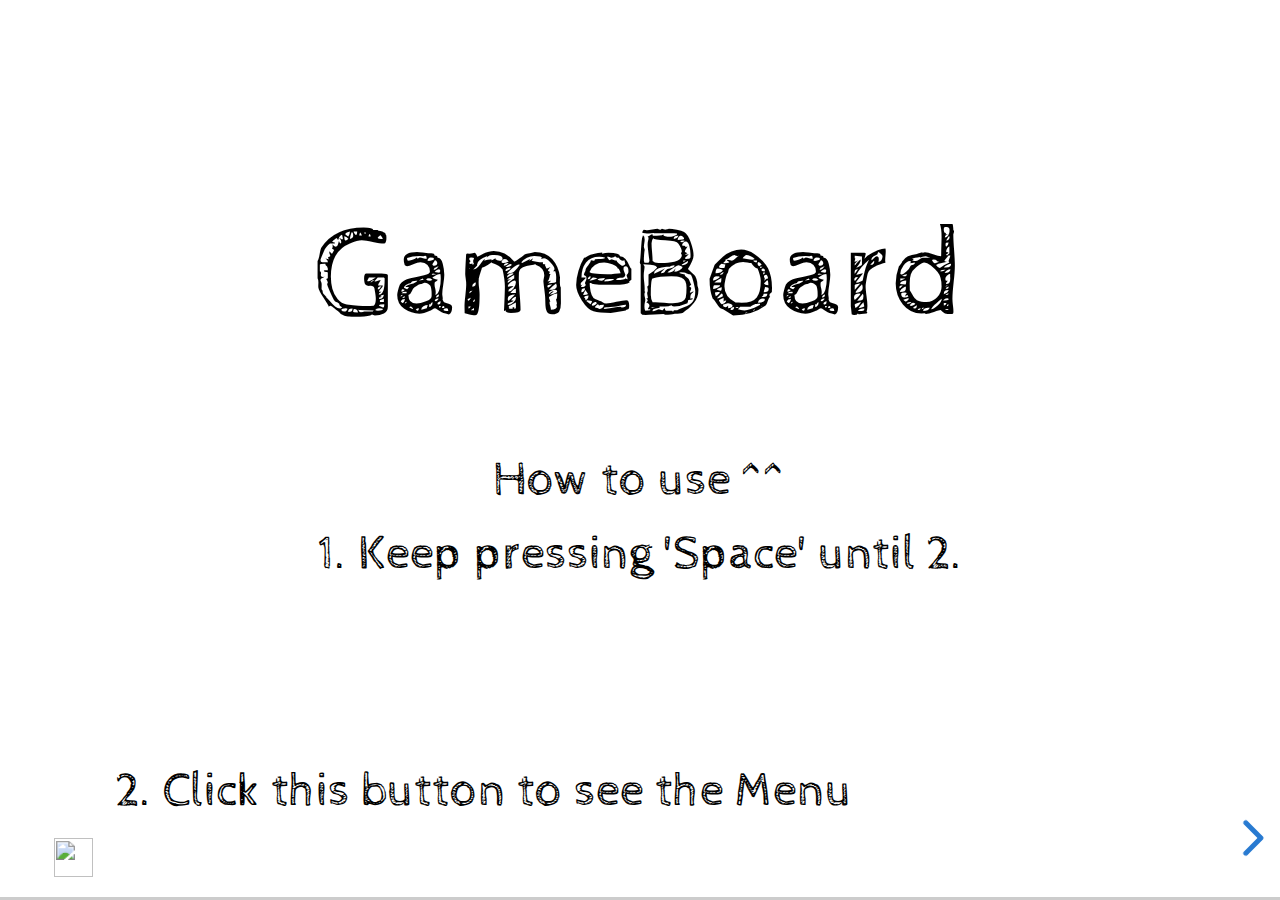
==== index.html @ 46e0ad6d "first commit" ====
<!DOCTYPE html>
	<html class="sl-root decks export offline loaded">
	<head>
		<meta name="viewport" content="width=device-width, initial-scale=1.0, maximum-scale=1.0, user-scalable=no, minimal-ui">
		<meta charset="utf-8">
		<meta http-equiv="X-UA-Compatible" content="IE=edge,chrome=1">
		<title>GameBoard</title>


		<link rel="stylesheet" type="text/css" href="lib/offline-v2.css">



	</head>
	<body class="reveal-viewport theme-font-sketch theme-color-white-blue">
		<div class="reveal">
			<div class="slides">
				<section data-id="5f8e3840e8e3f1a6990463b5f6e17952" data-auto-animate="">


<div class="sl-block" data-block-type="text" style="width: 800px; left: 80px; top: 140px; height: auto;" data-block-id="6e6092f33128e8c1848925fff2ae8aab" data-name="text-370cba"><div class="sl-block-content" data-placeholder-tag="h2" data-placeholder-text="Title Text" style="z-index: 10;">
<h1><span style="font-size:1.4em">GameBoard</span></h1>
</div></div>
<div class="sl-block" data-block-type="shape" style="width: 80px; height: 70px; left: 0px; top: 420px;" data-name="shape-947e33" data-block-id="f43a1896877e47fc1e77e197fcf30b3f"><a class="sl-block-content" data-shape-type="rect" data-shape-fill-color="rgb(255, 255, 255)" data-shape-stretch="true" style="z-index: 12;" href="#/1"><svg xmlns="http://www.w3.org/2000/svg" version="1.1" width="100%" height="100%" preserveaspectratio="none" viewbox="0 0 80 70"><rect width="80" height="70" rx="0" ry="0" class="shape-element" fill="rgb(255, 255, 255)"></rect></svg></a></div>
<div class="sl-block" data-block-type="image" style="width: 31.9505px; height: 31.9505px; left: 0px; top: 668.049px; min-width: 1px; min-height: 1px;" data-name="image-3d4fcc" data-block-id="1e318a03dd146e855f2668cf47bda8d5"><div class="sl-block-content" style="z-index: 13;"><img style="" data-natural-width="512" data-natural-height="512" data-lazy-loaded="" data-src="deck/3c48b2c4bfec1d5f60d245b3b95fea71.png"></div></div>
<div class="sl-block" data-block-type="text" style="width: 800px; left: 80px; top: 350px; height: auto;" data-block-id="62c670dcbc6c9cb841f84e1f499d0377" data-name="text-61683b"><div class="sl-block-content" data-placeholder-tag="h2" data-placeholder-text="Title Text" style="z-index: 14;">
<h3>How to use ^^</h3>

<h3>1. Keep pressing 'Space' until 2.</h3>
</div></div>
<div class="sl-block" data-block-type="text" style="width: 624.025px; left: 40px; top: 604.5px; height: auto;" data-block-id="f47cb3783f9e955f6260a38349ce8719" data-name="text-bb5475"><div class="sl-block-content" data-placeholder-tag="h2" data-placeholder-text="Title Text" style="z-index: 15;">
<h3>2. Click this button to see the Menu</h3>
</div></div></section><section data-id="29ba795363c75bb690bb76c45caef42c"><div class="sl-block" data-block-type="text" style="width: 800px; left: 81.0005px; top: 70px; height: auto;" data-block-id="ddc7f3ef0ab6b04786f164d6ea80e406"><div class="sl-block-content" data-placeholder-tag="h2" data-placeholder-text="Title Text" style="z-index: 10;">
<h2>Menu</h2>

<h2>Click Buttons for details!</h2>
</div></div>

<div class="sl-block" data-block-type="shape" style="width: 281.135px; height: 144.642px; left: 38.865px; top: 364.337px;" data-name="shape-8c4350" data-block-id="4e88cbe22d793c86b6dc7ae1033c48c4"><div class="sl-block-style" style="z-index: 11; filter: drop-shadow(rgba(0, 0, 0, 0.5) 0px 0px 5px);"><a class="sl-block-content" data-shape-type="rect" data-shape-fill-color="rgb(255, 255, 255)" data-shape-stretch="true" style="z-index: 11;" href="#/2/0"><svg xmlns="http://www.w3.org/2000/svg" version="1.1" width="100%" height="100%" preserveaspectratio="none" viewbox="0 0 281 145"><rect width="281.135" height="144.642" rx="0" ry="0" class="shape-element" fill="rgb(255, 255, 255)"></rect></svg></a></div></div>

<div class="sl-block" data-block-type="shape" style="width: 281.135px; height: 144.642px; left: 339.433px; top: 364.337px;" data-block-id="76018b109f4e264c85cc921ae4e26507" data-name="shape-9671fa"><div class="sl-block-style" style="z-index: 12; filter: drop-shadow(rgba(0, 0, 0, 0.5) 0px 0px 5px);"><a class="sl-block-content" data-shape-type="rect" data-shape-fill-color="rgb(255, 255, 255)" data-shape-stretch="true" style="z-index: 12;" href="#/3"><svg xmlns="http://www.w3.org/2000/svg" version="1.1" width="100%" height="100%" preserveaspectratio="none" viewbox="0 0 281 145"><rect width="281.135" height="144.642" rx="0" ry="0" class="shape-element" fill="rgb(255, 255, 255)"></rect></svg></a></div></div>

<div class="sl-block" data-block-type="shape" style="width: 281.135px; height: 144.642px; left: 657.433px; top: 364.337px;" data-block-id="ce8a4874f8044cf600a555ce010b6f44" data-name="shape-e38076"><div class="sl-block-style" style="z-index: 13; filter: drop-shadow(rgba(0, 0, 0, 0.5) 0px 0px 5px);"><a class="sl-block-content" data-shape-type="rect" data-shape-fill-color="rgb(255, 255, 255)" data-shape-stretch="true" style="z-index: 13;" href="#/5/0"><svg xmlns="http://www.w3.org/2000/svg" version="1.1" width="100%" height="100%" preserveaspectratio="none" viewbox="0 0 281 145"><rect width="281.135" height="144.642" rx="0" ry="0" class="shape-element" fill="rgb(255, 255, 255)"></rect></svg></a></div></div>


<div class="sl-block" data-block-type="text" style="width: 119.289px; left: 119.788px; top: 409px; height: auto;" data-block-id="d8a2d120bfb536b11f240ab560c0e772" data-name="text-3ab1b4"><div class="sl-block-content" data-placeholder-tag="h2" data-placeholder-text="Title Text" style="z-index: 14;">
<h3><span style="font-size:0.9em">Dragon</span></h3>
</div></div>
<div class="sl-block" data-block-type="text" style="width: 190.728px; left: 384.636px; top: 409px; height: auto;" data-block-id="874462d1ab448e6f41f0a2dcdb306fc3" data-name="text-f88f22"><div class="sl-block-content" data-placeholder-tag="h2" data-placeholder-text="Title Text" style="z-index: 15;">
<h3><span style="font-size:0.9em">Champions</span></h3>
</div></div>
<div class="sl-block" data-block-type="text" style="width: 190.728px; left: 704.636px; top: 389px; height: auto;" data-block-id="5c8cf23805b8cc563e9ad361c569a36f" data-name="text-1ab9cb"><div class="sl-block-content" data-placeholder-tag="h2" data-placeholder-text="Title Text" style="z-index: 16;">
<h3>
<span style="font-size:0.9em">Something</span> else</h3>
</div></div></section><section class="stack" data-id="08449c173a8aeec001ae29d7e1bfd856"><section data-id="123ce5f4a977e1f2c4c25fb54d168d1b" data-transition="slide"><div class="sl-block" data-block-type="text" style="width: 413px; left: 29px; top: 84px; height: auto;" data-block-id="ae609bd234b0e2ceaae07f5cb8c42d79"><div class="sl-block-content" data-placeholder-tag="h2" data-placeholder-text="Title Text" style="text-align: left; z-index: 10;">
<h2>Dragon</h2>
</div></div>

<div class="sl-block" data-block-type="image" style="width: 600px; height: 338px; left: 160px; top: 189.278px; min-width: 1px; min-height: 1px;" data-name="image-b21394" data-block-id="4318692616830a2b6568e46c3f115242"><div class="sl-block-content" style="z-index: 13;"><img style="" data-natural-width="600" data-natural-height="338" data-lazy-loaded="" data-src="deck/55a318bed034e07ecfe9efe6f7723cb9.png"></div></div></section><section data-id="11bf38ccd5be932fc0bb22000eb091b7"><div class="sl-block" data-block-type="image" style="width: 710px; height: 476px; left: 100.587px; top: 128.477px; min-width: 1px; min-height: 1px;" data-block-id="0a2063dfe15c05933b654ea2f66fd29c"><div class="sl-block-content" style="z-index: 10;"></div></div>
<div class="sl-block" data-block-type="shape" style="width: 80px; height: 70px; left: 0px; top: 630px;" data-name="shape-947e33" data-block-id="6209ca5c301a5fb5162cf22e5057e822"><a class="sl-block-content" data-shape-type="rect" data-shape-fill-color="rgb(255, 255, 255)" data-shape-stretch="true" style="z-index: 11;" href="#/1"><svg xmlns="http://www.w3.org/2000/svg" version="1.1" width="100%" height="100%" preserveaspectratio="none" viewbox="0 0 80 70"><rect width="80" height="70" rx="0" ry="0" class="shape-element" fill="rgb(255, 255, 255)"></rect></svg></a></div>
<div class="sl-block" data-block-type="image" style="width: 31.9505px; height: 31.9505px; left: 0px; top: 665px; min-width: 1px; min-height: 1px;" data-name="image-3d4fcc" data-block-id="44ed02f0b8f8c239a4d108e1a7f8c5b1"><div class="sl-block-content" style="z-index: 12;"><img style="" data-natural-width="512" data-natural-height="512" data-lazy-loaded="" data-src="deck/3c48b2c4bfec1d5f60d245b3b95fea71.png"></div></div></section></section><section data-id="fe044b63528e393b47c558c4dc56006c"><div class="sl-block" data-block-type="text" style="width: 413px; left: 29px; top: 84px; height: auto;" data-block-id="c511976d9677f6b1e65626edfb93c915"><div class="sl-block-content" data-placeholder-tag="h2" data-placeholder-text="Title Text" style="text-align: left; z-index: 10;">
<h2>Champions</h2>
</div></div>
<div class="sl-block" data-block-type="text" style="width: 413px; left: 29px; top: 158px; height: auto;" data-block-id="4c6ad0c1a0b22bc6c5c2cf369e89054d"><div class="sl-block-content" data-placeholder-tag="p" data-placeholder-text="Lorem ipsum dolor sit amet, consectetur adipiscing elit. Morbi nec metus justo. Aliquam erat volutpat." style="z-index: 12; text-align: left;"><p>Lorem ipsum dolor sit amet, consectetur adipiscing elit. Morbi nec metus justo. Aliquam erat volutpat.</p></div></div>
<div class="sl-block" data-block-type="image" style="width: 451px; height: 630px; left: 480px; top: 35px; min-width: 1px; min-height: 1px;" data-block-id="0b1fe1f59cc69576f0e457484d913b9c"><div class="sl-block-content" style="z-index: 11;"></div></div></section><section data-id="d2a25443954dce943f8d467a614b411c"><div class="sl-block" data-block-type="image" style="width: 710px; height: 476px; left: 100.587px; top: 128.477px; min-width: 1px; min-height: 1px;" data-block-id="bb3f458d241e40b0ddbb7ba2f4d93c64"><div class="sl-block-content" style="z-index: 10;"></div></div>
<div class="sl-block" data-block-type="shape" style="width: 80px; height: 70px; left: 0px; top: 630px;" data-name="shape-947e33" data-block-id="f08faaf4a88d7f00012bd04a8b2846e2"><a class="sl-block-content" data-shape-type="rect" data-shape-fill-color="rgb(255, 255, 255)" data-shape-stretch="true" style="z-index: 11;" href="#/1"><svg xmlns="http://www.w3.org/2000/svg" version="1.1" width="100%" height="100%" preserveaspectratio="none" viewbox="0 0 80 70"><rect width="80" height="70" rx="0" ry="0" class="shape-element" fill="rgb(255, 255, 255)"></rect></svg></a></div>
<div class="sl-block" data-block-type="image" style="width: 31.9505px; height: 31.9505px; left: 0px; top: 665px; min-width: 1px; min-height: 1px;" data-name="image-3d4fcc" data-block-id="8c0d1efd3dd5507400692af525174d67"><div class="sl-block-content" style="z-index: 12;"><img style="" data-natural-width="512" data-natural-height="512" data-lazy-loaded="" data-src="deck/3c48b2c4bfec1d5f60d245b3b95fea71.png"></div></div></section><section class="stack" data-id="0cd01a3301eab9736985cd2bef7333bb"><section data-transition="slide" data-id="3c36bad6944e8e9cade33a6ccd3bd904"><div class="sl-block" data-block-type="text" style="width: 413px; left: 29px; top: 84px; height: auto;" data-block-id="4129ac44005da5279a61537924d608f4"><div class="sl-block-content" data-placeholder-tag="h2" data-placeholder-text="Title Text" style="text-align: left; z-index: 10;">
<h2>3rd</h2>
</div></div>
<div class="sl-block" data-block-type="text" style="width: 413px; left: 29px; top: 158px; height: auto;" data-block-id="cfcd713b6dcaad3f1ff6ef150c0872b8"><div class="sl-block-content" data-placeholder-tag="p" data-placeholder-text="Lorem ipsum dolor sit amet, consectetur adipiscing elit. Morbi nec metus justo. Aliquam erat volutpat." style="z-index: 12; text-align: left;"><p>Lorem ipsum dolor sit amet, consectetur adipiscing elit. Morbi nec metus justo. Aliquam erat volutpat.</p></div></div>
<div class="sl-block" data-block-type="image" style="width: 451px; height: 630px; left: 509px; top: 0px; min-width: 1px; min-height: 1px;" data-block-id="600fd54c89ec0df01c7cb2c5c4aa1b9f"><div class="sl-block-content" style="z-index: 11;"></div></div></section><section data-id="3ff218592a6eebd35fd0e25bf13cff10"><div class="sl-block" data-block-type="text" style="width: 806px; left: 77px; top: 42px; height: auto;" data-block-id="2e960117ac71713e75159021c0a2640f"><div class="sl-block-content" data-placeholder-tag="h2" data-placeholder-text="Title Text" style="z-index: 10;"><h2>Title Text</h2></div></div>
<div class="sl-block" data-block-type="image" style="width: 710px; height: 476px; left: 125px; top: 154px; min-width: 1px; min-height: 1px;" data-block-id="32ab9841778be2da00696bfee2a0f7c2"><div class="sl-block-content" style="z-index: 11;"></div></div>
<div class="sl-block" data-block-type="shape" style="width: 80px; height: 70px; left: 0px; top: 630px;" data-name="shape-947e33" data-block-id="482198a21be70a4e5420b9798d51f07b"><a class="sl-block-content" data-shape-type="rect" data-shape-fill-color="rgb(255, 255, 255)" data-shape-stretch="true" style="z-index: 12;" href="#/1"><svg xmlns="http://www.w3.org/2000/svg" version="1.1" width="100%" height="100%" preserveaspectratio="none" viewbox="0 0 80 70"><rect width="80" height="70" rx="0" ry="0" class="shape-element" fill="rgb(255, 255, 255)"></rect></svg></a></div>
<div class="sl-block" data-block-type="image" style="width: 31.9505px; height: 31.9505px; left: 0px; top: 665px; min-width: 1px; min-height: 1px;" data-name="image-3d4fcc" data-block-id="5a291d0792716d3e6441a50241abaf90"><div class="sl-block-content" style="z-index: 13;"><img style="" data-natural-width="512" data-natural-height="512" data-lazy-loaded="" data-src="deck/3c48b2c4bfec1d5f60d245b3b95fea71.png"></div></div></section></section>
			</div>
		</div>

		<script>
			var SLConfig = {"deck": {"id":2302071,"slug":"deck","title":"GameBoard","description":"","width":960,"height":700,"margin":0.05,"visibility":"all","published_at":"2021-12-15T05:40:28.068Z","sanitize_messages":null,"thumbnail_url":"https://s3.amazonaws.com/media-p.slid.es/thumbnails/1d82073547528aab58ef5619802f3857/thumb.jpg?1639563460","view_count":5,"user":{"id":2046313,"username":"dongjun","name":"Dongjun","description":null,"thumbnail_url":"https://lh3.googleusercontent.com/a-/AOh14GjkrL-Sb0Kz1xczU_OFioi0jQNbT7wYkbDRbJX5xw=s96-c","account_type":"lite","team_id":null,"settings":{"id":25154388,"present_controls":true,"present_upsizing":true,"present_pointer":false,"present_notes":true,"default_deck_tag_id":null}},"background_transition":"slide","transition":"zoom","theme_id":null,"theme_font":"sketch","theme_color":"white-blue","auto_slide_interval":0,"comments_enabled":true,"forking_enabled":true,"rolling_links":false,"center":false,"shuffle":null,"should_loop":false,"share_notes":null,"slide_number":null,"slide_count":10,"rtl":false,"version":2,"collaborative":null,"deck_user_editor_limit":1,"data_updated_at":1639569378537,"font_typekit":null,"font_google":null,"time_limit":null,"navigation_mode":"default","upsizing_enabled":null,"notes":{}}};


			// Use local fonts
			SLConfig.fonts_url = 'lib/fonts/';
		</script>

		<script src="lib/reveal.js"></script>
		<script src="lib/reveal-plugins.js"></script>
		<script src="lib/offline.js"></script>

		<!-- Initialize the presentation -->
		<script>
			Reveal.initialize({
				width: 960,
				height: 700,
				margin: 0.05,
				

				hash: true,
				controls: true,
				progress: true,
				mouseWheel: false,
				showNotes: false,
				slideNumber: false,
				fragmentInURL: true,

				autoSlide: 0,
				autoSlideStoppable: true,

				autoAnimateMatcher: SL.deck.AutoAnimate.matcher,

				center: false,
				shuffle: false,
				loop: false,
				rtl: false,
				navigationMode: "default",

				transition: "zoom",
				backgroundTransition: "slide",

				highlight: {
					escapeHTML: false
				},

				plugins: [ RevealZoom, RevealNotes, RevealMarkdown, RevealHighlight ]
			});
		</script>

		

	</body>
</html>
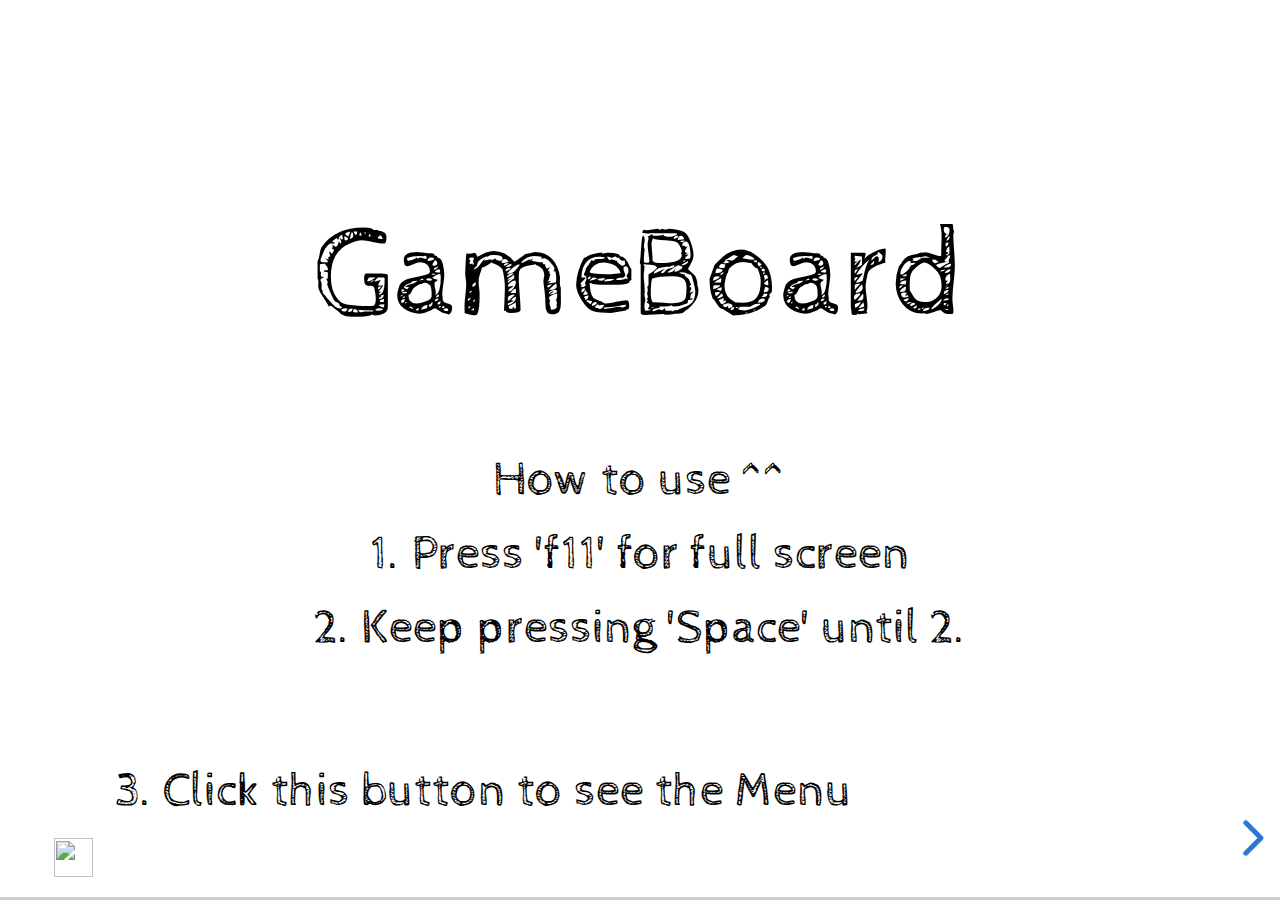
==== commit 0fb413c2: "just before meeting" ====
--- a/index.html
+++ b/index.html
@@ -25,11 +25,11 @@
 <div class="sl-block" data-block-type="image" style="width: 31.9505px; height: 31.9505px; left: 0px; top: 668.049px; min-width: 1px; min-height: 1px;" data-name="image-3d4fcc" data-block-id="1e318a03dd146e855f2668cf47bda8d5"><div class="sl-block-content" style="z-index: 13;"><img style="" data-natural-width="512" data-natural-height="512" data-lazy-loaded="" data-src="deck/3c48b2c4bfec1d5f60d245b3b95fea71.png"></div></div>
 <div class="sl-block" data-block-type="text" style="width: 800px; left: 80px; top: 350px; height: auto;" data-block-id="62c670dcbc6c9cb841f84e1f499d0377" data-name="text-61683b"><div class="sl-block-content" data-placeholder-tag="h2" data-placeholder-text="Title Text" style="z-index: 14;">
 <h3>How to use ^^</h3>
-
-<h3>1. Keep pressing 'Space' until 2.</h3>
+<h3>1. Press 'f11' for full screen
+<h3>2. Keep pressing 'Space' until 2.</h3>
 </div></div>
 <div class="sl-block" data-block-type="text" style="width: 624.025px; left: 40px; top: 604.5px; height: auto;" data-block-id="f47cb3783f9e955f6260a38349ce8719" data-name="text-bb5475"><div class="sl-block-content" data-placeholder-tag="h2" data-placeholder-text="Title Text" style="z-index: 15;">
-<h3>2. Click this button to see the Menu</h3>
+<h3>3. Click this button to see the Menu</h3>
 </div></div></section><section data-id="29ba795363c75bb690bb76c45caef42c"><div class="sl-block" data-block-type="text" style="width: 800px; left: 81.0005px; top: 70px; height: auto;" data-block-id="ddc7f3ef0ab6b04786f164d6ea80e406"><div class="sl-block-content" data-placeholder-tag="h2" data-placeholder-text="Title Text" style="z-index: 10;">
 <h2>Menu</h2>
 
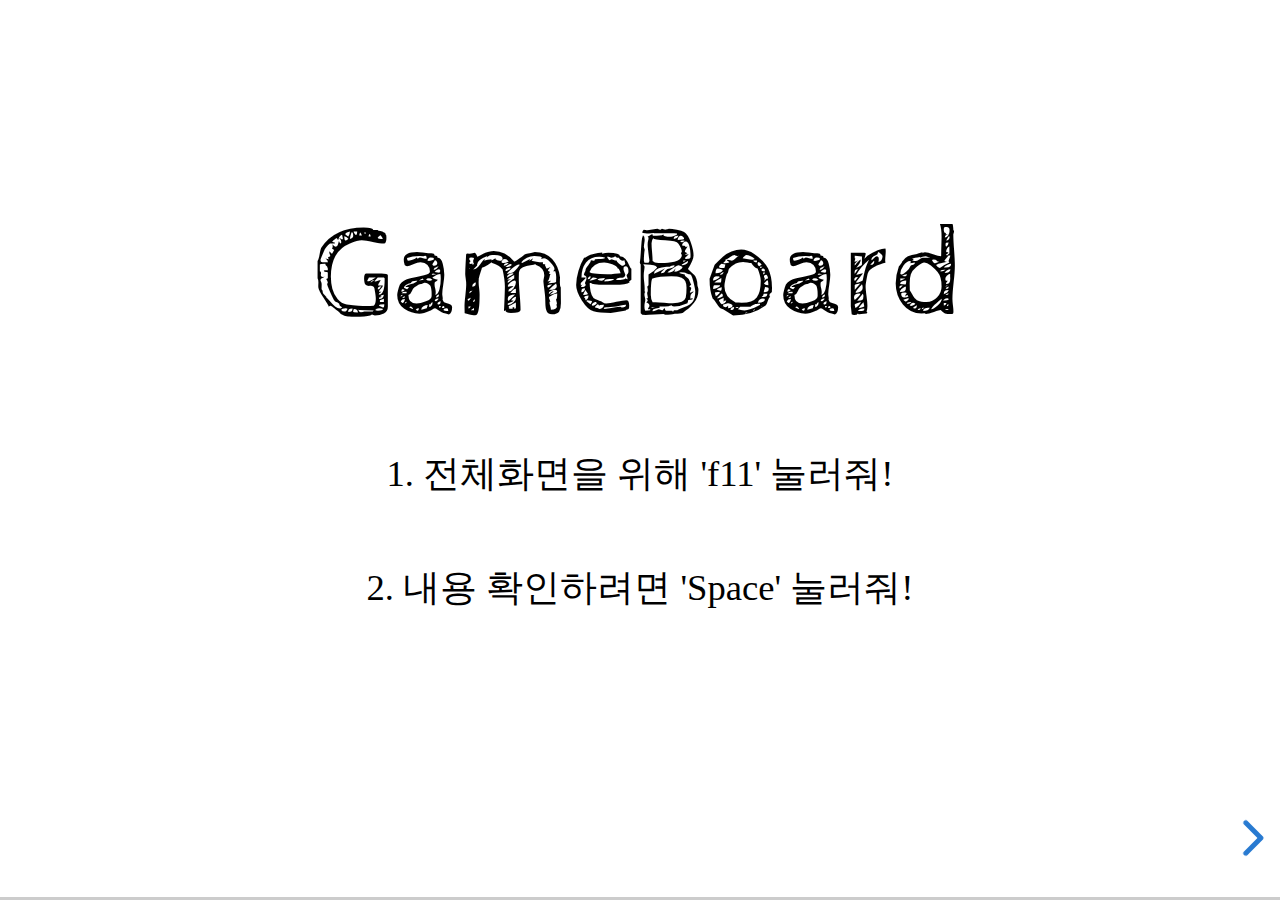
==== commit 062f704f: "web" ====
--- a/index.html
+++ b/index.html
@@ -5,12 +5,15 @@
 		<meta charset="utf-8">
 		<meta http-equiv="X-UA-Compatible" content="IE=edge,chrome=1">
 		<title>GameBoard</title>
-
-
 		<link rel="stylesheet" type="text/css" href="lib/offline-v2.css">
-
-
-
+		<style>
+			p{
+				font-family:"AppleGothic" !important;
+			}
+			h3{
+				font-family:"AppleGothic" !important;
+			} 
+		</style>
 	</head>
 	<body class="reveal-viewport theme-font-sketch theme-color-white-blue">
 		<div class="reveal">
@@ -21,62 +24,97 @@
 <div class="sl-block" data-block-type="text" style="width: 800px; left: 80px; top: 140px; height: auto;" data-block-id="6e6092f33128e8c1848925fff2ae8aab" data-name="text-370cba"><div class="sl-block-content" data-placeholder-tag="h2" data-placeholder-text="Title Text" style="z-index: 10;">
 <h1><span style="font-size:1.4em">GameBoard</span></h1>
 </div></div>
-<div class="sl-block" data-block-type="shape" style="width: 80px; height: 70px; left: 0px; top: 420px;" data-name="shape-947e33" data-block-id="f43a1896877e47fc1e77e197fcf30b3f"><a class="sl-block-content" data-shape-type="rect" data-shape-fill-color="rgb(255, 255, 255)" data-shape-stretch="true" style="z-index: 12;" href="#/1"><svg xmlns="http://www.w3.org/2000/svg" version="1.1" width="100%" height="100%" preserveaspectratio="none" viewbox="0 0 80 70"><rect width="80" height="70" rx="0" ry="0" class="shape-element" fill="rgb(255, 255, 255)"></rect></svg></a></div>
-<div class="sl-block" data-block-type="image" style="width: 31.9505px; height: 31.9505px; left: 0px; top: 668.049px; min-width: 1px; min-height: 1px;" data-name="image-3d4fcc" data-block-id="1e318a03dd146e855f2668cf47bda8d5"><div class="sl-block-content" style="z-index: 13;"><img style="" data-natural-width="512" data-natural-height="512" data-lazy-loaded="" data-src="deck/3c48b2c4bfec1d5f60d245b3b95fea71.png"></div></div>
-<div class="sl-block" data-block-type="text" style="width: 800px; left: 80px; top: 350px; height: auto;" data-block-id="62c670dcbc6c9cb841f84e1f499d0377" data-name="text-61683b"><div class="sl-block-content" data-placeholder-tag="h2" data-placeholder-text="Title Text" style="z-index: 14;">
-<h3>How to use ^^</h3>
-<h3>1. Press 'f11' for full screen
-<h3>2. Keep pressing 'Space' until 2.</h3>
+<div class="sl-block" data-block-type="shape" style="width: 80px; height: 70px; left: 0px; top: 420px;" data-name="shape-947e33" data-block-id="f43a1896877e47fc1e77e197fcf30b3f"><a class="sl-block-content" data-shape-type="rect" data-shape-fill-color="rgb(255, 255, 255)" data-shape-stretch="true" style="z-index: 11;" href="#/1"><svg xmlns="http://www.w3.org/2000/svg" version="1.1" width="100%" height="100%" preserveaspectratio="none" viewbox="0 0 80 70"><rect width="80" height="70" rx="0" ry="0" class="shape-element" fill="rgb(255, 255, 255)"></rect></svg></a></div>
+
+<div class="sl-block" data-block-type="text" style="width: 480px; left: 240px; top: 350px; height: auto;" data-block-id="62c670dcbc6c9cb841f84e1f499d0377" data-name="text-61683b"><div class="sl-block-content" data-placeholder-tag="h2" data-placeholder-text="Title Text" style="z-index: 13;">
+<p>1. 전체화면을 위해 'f11' 눌러줘!</p>
+
+<p> </p>
+
+<p>2. 내용 확인하려면 'Space' 눌러줘!</p>
 </div></div>
-<div class="sl-block" data-block-type="text" style="width: 624.025px; left: 40px; top: 604.5px; height: auto;" data-block-id="f47cb3783f9e955f6260a38349ce8719" data-name="text-bb5475"><div class="sl-block-content" data-placeholder-tag="h2" data-placeholder-text="Title Text" style="z-index: 15;">
-<h3>3. Click this button to see the Menu</h3>
-</div></div></section><section data-id="29ba795363c75bb690bb76c45caef42c"><div class="sl-block" data-block-type="text" style="width: 800px; left: 81.0005px; top: 70px; height: auto;" data-block-id="ddc7f3ef0ab6b04786f164d6ea80e406"><div class="sl-block-content" data-placeholder-tag="h2" data-placeholder-text="Title Text" style="z-index: 10;">
+</section><section data-id="29ba795363c75bb690bb76c45caef42c"><div class="sl-block" data-block-type="text" style="width: 800px; left: 81.0005px; top: 70px; height: auto;" data-block-id="ddc7f3ef0ab6b04786f164d6ea80e406"><div class="sl-block-content" data-placeholder-tag="h2" data-placeholder-text="Title Text" style="z-index: 10;">
 <h2>Menu</h2>
 
-<h2>Click Buttons for details!</h2>
+<h3><span style="font-size:0.7em">클릭해 내용을 확인해봐!</span></h3>
+
+<p><span style="font-size:21px">최근 10^9건의 경기 분석중...</span></p>
 </div></div>
 
-<div class="sl-block" data-block-type="shape" style="width: 281.135px; height: 144.642px; left: 38.865px; top: 364.337px;" data-name="shape-8c4350" data-block-id="4e88cbe22d793c86b6dc7ae1033c48c4"><div class="sl-block-style" style="z-index: 11; filter: drop-shadow(rgba(0, 0, 0, 0.5) 0px 0px 5px);"><a class="sl-block-content" data-shape-type="rect" data-shape-fill-color="rgb(255, 255, 255)" data-shape-stretch="true" style="z-index: 11;" href="#/2/0"><svg xmlns="http://www.w3.org/2000/svg" version="1.1" width="100%" height="100%" preserveaspectratio="none" viewbox="0 0 281 145"><rect width="281.135" height="144.642" rx="0" ry="0" class="shape-element" fill="rgb(255, 255, 255)"></rect></svg></a></div></div>
+<div class="sl-block" data-block-type="shape" style="width: 240px; height: 144.642px; left: 80px; top: 345.358px;" data-name="shape-8c4350" data-block-id="4e88cbe22d793c86b6dc7ae1033c48c4"><div class="sl-block-style" style="z-index: 11; filter: drop-shadow(rgba(0, 0, 0, 0.5) 0px 0px 5px);"><a class="sl-block-content" data-shape-type="rect" data-shape-fill-color="rgb(255, 255, 255)" data-shape-stretch="true" style="z-index: 11;" href="#/2/0"><svg xmlns="http://www.w3.org/2000/svg" version="1.1" width="100%" height="100%" preserveaspectratio="none" viewbox="0 0 240 145"><rect width="240" height="144.642" rx="0" ry="0" class="shape-element" fill="rgb(255, 255, 255)"></rect></svg></a></div></div>
 
-<div class="sl-block" data-block-type="shape" style="width: 281.135px; height: 144.642px; left: 339.433px; top: 364.337px;" data-block-id="76018b109f4e264c85cc921ae4e26507" data-name="shape-9671fa"><div class="sl-block-style" style="z-index: 12; filter: drop-shadow(rgba(0, 0, 0, 0.5) 0px 0px 5px);"><a class="sl-block-content" data-shape-type="rect" data-shape-fill-color="rgb(255, 255, 255)" data-shape-stretch="true" style="z-index: 12;" href="#/3"><svg xmlns="http://www.w3.org/2000/svg" version="1.1" width="100%" height="100%" preserveaspectratio="none" viewbox="0 0 281 145"><rect width="281.135" height="144.642" rx="0" ry="0" class="shape-element" fill="rgb(255, 255, 255)"></rect></svg></a></div></div>
+<div class="sl-block" data-block-type="shape" style="width: 240px; height: 140px; left: 361.001px; top: 350px;" data-block-id="76018b109f4e264c85cc921ae4e26507" data-name="shape-9671fa"><div class="sl-block-style" style="z-index: 12; filter: drop-shadow(rgba(0, 0, 0, 0.5) 0px 0px 5px);"><a class="sl-block-content" data-shape-type="rect" data-shape-fill-color="rgb(255, 255, 255)" data-shape-stretch="true" style="z-index: 12;" href="#/3"><svg xmlns="http://www.w3.org/2000/svg" version="1.1" width="100%" height="100%" preserveaspectratio="none" viewbox="0 0 240 140"><rect width="240" height="140" rx="0" ry="0" class="shape-element" fill="rgb(255, 255, 255)"></rect></svg></a></div></div>
 
-<div class="sl-block" data-block-type="shape" style="width: 281.135px; height: 144.642px; left: 657.433px; top: 364.337px;" data-block-id="ce8a4874f8044cf600a555ce010b6f44" data-name="shape-e38076"><div class="sl-block-style" style="z-index: 13; filter: drop-shadow(rgba(0, 0, 0, 0.5) 0px 0px 5px);"><a class="sl-block-content" data-shape-type="rect" data-shape-fill-color="rgb(255, 255, 255)" data-shape-stretch="true" style="z-index: 13;" href="#/5/0"><svg xmlns="http://www.w3.org/2000/svg" version="1.1" width="100%" height="100%" preserveaspectratio="none" viewbox="0 0 281 145"><rect width="281.135" height="144.642" rx="0" ry="0" class="shape-element" fill="rgb(255, 255, 255)"></rect></svg></a></div></div>
+<div class="sl-block" data-block-type="shape" style="width: 240px; height: 140px; left: 640px; top: 350px;" data-block-id="ce8a4874f8044cf600a555ce010b6f44" data-name="shape-e38076"><div class="sl-block-style" style="z-index: 13; filter: drop-shadow(rgba(0, 0, 0, 0.5) 0px 0px 5px);"><a class="sl-block-content" data-shape-type="rect" data-shape-fill-color="rgb(255, 255, 255)" data-shape-stretch="true" style="z-index: 13;" href="#/5/0"><svg xmlns="http://www.w3.org/2000/svg" version="1.1" width="100%" height="100%" preserveaspectratio="none" viewbox="0 0 240 140"><rect width="240" height="140" rx="0" ry="0" class="shape-element" fill="rgb(255, 255, 255)"></rect></svg></a></div></div>
 
 
-<div class="sl-block" data-block-type="text" style="width: 119.289px; left: 119.788px; top: 409px; height: auto;" data-block-id="d8a2d120bfb536b11f240ab560c0e772" data-name="text-3ab1b4"><div class="sl-block-content" data-placeholder-tag="h2" data-placeholder-text="Title Text" style="z-index: 14;">
-<h3><span style="font-size:0.9em">Dragon</span></h3>
+<div class="sl-block" data-block-type="text" style="width: 95.407px; left: 152.297px; top: 377px; height: auto;" data-block-id="d8a2d120bfb536b11f240ab560c0e772" data-name="text-3ab1b4"><div class="sl-block-content" data-placeholder-tag="h2" data-placeholder-text="Title Text" style="z-index: 14;">
+<p><span style="font-size:0.5em">라인별 트렌드</span></p>
+
+<p><span style="font-size:0.5em">확인해보기</span></p>
 </div></div>
-<div class="sl-block" data-block-type="text" style="width: 190.728px; left: 384.636px; top: 409px; height: auto;" data-block-id="874462d1ab448e6f41f0a2dcdb306fc3" data-name="text-f88f22"><div class="sl-block-content" data-placeholder-tag="h2" data-placeholder-text="Title Text" style="z-index: 15;">
-<h3><span style="font-size:0.9em">Champions</span></h3>
+<div class="sl-block" data-block-type="text" style="width: 108.838px; left: 426.582px; top: 374.679px; height: auto;" data-block-id="874462d1ab448e6f41f0a2dcdb306fc3" data-name="text-f88f22"><div class="sl-block-content" data-placeholder-tag="h2" data-placeholder-text="Title Text" style="z-index: 15;">
+<p><span style="font-size:0.5em">프로게이머처럼</span></p>
+
+<p><span style="font-size:0.5em">생각해보기</span></p>
 </div></div>
-<div class="sl-block" data-block-type="text" style="width: 190.728px; left: 704.636px; top: 389px; height: auto;" data-block-id="5c8cf23805b8cc563e9ad361c569a36f" data-name="text-1ab9cb"><div class="sl-block-content" data-placeholder-tag="h2" data-placeholder-text="Title Text" style="z-index: 16;">
-<h3>
-<span style="font-size:0.9em">Something</span> else</h3>
-</div></div></section><section class="stack" data-id="08449c173a8aeec001ae29d7e1bfd856"><section data-id="123ce5f4a977e1f2c4c25fb54d168d1b" data-transition="slide"><div class="sl-block" data-block-type="text" style="width: 413px; left: 29px; top: 84px; height: auto;" data-block-id="ae609bd234b0e2ceaae07f5cb8c42d79"><div class="sl-block-content" data-placeholder-tag="h2" data-placeholder-text="Title Text" style="text-align: left; z-index: 10;">
-<h2>Dragon</h2>
+<div class="sl-block" data-block-type="text" style="width: 89.043px; left: 720px; top: 374.679px; height: auto;" data-block-id="5c8cf23805b8cc563e9ad361c569a36f" data-name="text-1ab9cb"><div class="sl-block-content" data-placeholder-tag="h2" data-placeholder-text="Title Text" style="z-index: 16;">
+<p><span style="font-size:0.5em">내 뇌피셜 </span></p>
+
+<p><span style="font-size:0.5em">검증해보기</span></p>
+</div></div></section><section class="stack" data-id="08449c173a8aeec001ae29d7e1bfd856"><section data-id="123ce5f4a977e1f2c4c25fb54d168d1b" data-transition="slide"><div class="sl-block" data-block-type="text" style="width: 575px; left: 80px; top: 70px; height: auto;" data-block-id="ae609bd234b0e2ceaae07f5cb8c42d79"><div class="sl-block-content" data-placeholder-tag="h2" data-placeholder-text="Title Text" style="text-align: left; z-index: 10;">
+<h3>현 시즌, 어떤 챔피언이 유리할까?</h3>
 </div></div>
 
-<div class="sl-block" data-block-type="image" style="width: 600px; height: 338px; left: 160px; top: 189.278px; min-width: 1px; min-height: 1px;" data-name="image-b21394" data-block-id="4318692616830a2b6568e46c3f115242"><div class="sl-block-content" style="z-index: 13;"><img style="" data-natural-width="600" data-natural-height="338" data-lazy-loaded="" data-src="deck/55a318bed034e07ecfe9efe6f7723cb9.png"></div></div></section><section data-id="11bf38ccd5be932fc0bb22000eb091b7"><div class="sl-block" data-block-type="image" style="width: 710px; height: 476px; left: 100.587px; top: 128.477px; min-width: 1px; min-height: 1px;" data-block-id="0a2063dfe15c05933b654ea2f66fd29c"><div class="sl-block-content" style="z-index: 10;"></div></div>
-<div class="sl-block" data-block-type="shape" style="width: 80px; height: 70px; left: 0px; top: 630px;" data-name="shape-947e33" data-block-id="6209ca5c301a5fb5162cf22e5057e822"><a class="sl-block-content" data-shape-type="rect" data-shape-fill-color="rgb(255, 255, 255)" data-shape-stretch="true" style="z-index: 11;" href="#/1"><svg xmlns="http://www.w3.org/2000/svg" version="1.1" width="100%" height="100%" preserveaspectratio="none" viewbox="0 0 80 70"><rect width="80" height="70" rx="0" ry="0" class="shape-element" fill="rgb(255, 255, 255)"></rect></svg></a></div>
-<div class="sl-block" data-block-type="image" style="width: 31.9505px; height: 31.9505px; left: 0px; top: 665px; min-width: 1px; min-height: 1px;" data-name="image-3d4fcc" data-block-id="44ed02f0b8f8c239a4d108e1a7f8c5b1"><div class="sl-block-content" style="z-index: 12;"><img style="" data-natural-width="512" data-natural-height="512" data-lazy-loaded="" data-src="deck/3c48b2c4bfec1d5f60d245b3b95fea71.png"></div></div></section></section><section data-id="fe044b63528e393b47c558c4dc56006c"><div class="sl-block" data-block-type="text" style="width: 413px; left: 29px; top: 84px; height: auto;" data-block-id="c511976d9677f6b1e65626edfb93c915"><div class="sl-block-content" data-placeholder-tag="h2" data-placeholder-text="Title Text" style="text-align: left; z-index: 10;">
-<h2>Champions</h2>
+</section><section data-id="11bf38ccd5be932fc0bb22000eb091b7">
+
+<div class="sl-block" data-block-type="text" style="height: auto; width: 560px; left: 160px; top: 0px;" data-name="text-44f203" data-block-id="4c9a9d90303ba6f0f2994a11c0c37656"><div class="sl-block-content" data-placeholder-tag="p" data-placeholder-text="Text" style="z-index: 12;">
+<h1>Top</h1>
+</div></div></section><section data-id="46b7c570733fd06b8ff9d2b55a1f691c">
+
+<div class="sl-block" data-block-type="text" style="height: auto; width: 560px; left: 160px; top: 0px;" data-name="text-44f203" data-block-id="c8dd1e1cb551a6828be57781fde22e14"><div class="sl-block-content" data-placeholder-tag="p" data-placeholder-text="Text" style="z-index: 12;">
+<h1>Middle</h1>
+</div></div></section><section data-id="95d2891be30f7782348a9971776878a9">
+
+<div class="sl-block" data-block-type="text" style="height: auto; width: 560px; left: 160px; top: 0px;" data-name="text-44f203" data-block-id="22cd0b1f8669e76a9925c707f71b48e2"><div class="sl-block-content" data-placeholder-tag="p" data-placeholder-text="Text" style="z-index: 12;">
+<h1>Jungle</h1>
+</div></div></section><section data-id="31a440d2ce51a2623fb353dfdba820b2">
+
+<div class="sl-block" data-block-type="text" style="height: auto; width: 560px; left: 160px; top: 0px;" data-name="text-44f203" data-block-id="f9f8952f1752d78a3026f6c6f521d884"><div class="sl-block-content" data-placeholder-tag="p" data-placeholder-text="Text" style="z-index: 12;">
+<h1>AD</h1>
+</div></div></section><section data-id="42c6a9e12d38cfd42bb6702d394b33af">
+
+<div class="sl-block" data-block-type="text" style="height: auto; width: 560px; left: 160px; top: 0px;" data-name="text-44f203" data-block-id="1fd6cf62d0a989ae39beb30517896ca4"><div class="sl-block-content" data-placeholder-tag="p" data-placeholder-text="Text" style="z-index: 12;">
+<h1>Support</h1>
+</div></div></section><section data-id="5ff184d422fb819caaa5fb6d1dbe6bbc"><div class="sl-block" data-block-type="image" style="width: 200.342px; height: 200.342px; left: 379.829px; top: 249.829px; min-width: 1px; min-height: 1px;" data-name="image-3d4fcc" data-block-id="43e076f429602016c3e0e01e4501a2e7"><div class="sl-block-content" style="z-index: 11;"><img style="" data-natural-width="10" data-natural-height="10" data-lazy-loaded="" data-src="./img/home.png"></div></div>
+<div class="sl-block" data-block-type="shape" style="width: 480px; height: 420px; left: 240px; top: 140px;" data-name="shape-947e33" data-block-id="a174e193f7d6af016fddf40ad02efa0b"><a class="sl-block-content" data-shape-type="rect" data-shape-fill-color="rgb(255, 255, 255)" data-shape-stretch="true" style="z-index: 10;" href="#/1"><svg xmlns="http://www.w3.org/2000/svg" version="1.1" width="100%" height="100%" preserveaspectratio="none" viewbox="0 0 480 420"><rect width="480" height="420" rx="0" ry="0" class="shape-element" fill="rgb(255, 255, 255)"></rect></svg></a></div></section></section><section class="stack" data-id="7e8cb2e2b47a6ef44ba050dc615d8ecb"><section data-id="fe044b63528e393b47c558c4dc56006c"><div class="sl-block" data-block-type="text" style="width: 560px; left: 80px; top: 70px; height: auto;" data-block-id="c511976d9677f6b1e65626edfb93c915"><div class="sl-block-content" data-placeholder-tag="h2" data-placeholder-text="Title Text" style="text-align: left; z-index: 10;">
+<h3>프로게이머는 어떻게 생각할까?</h3>
 </div></div>
-<div class="sl-block" data-block-type="text" style="width: 413px; left: 29px; top: 158px; height: auto;" data-block-id="4c6ad0c1a0b22bc6c5c2cf369e89054d"><div class="sl-block-content" data-placeholder-tag="p" data-placeholder-text="Lorem ipsum dolor sit amet, consectetur adipiscing elit. Morbi nec metus justo. Aliquam erat volutpat." style="z-index: 12; text-align: left;"><p>Lorem ipsum dolor sit amet, consectetur adipiscing elit. Morbi nec metus justo. Aliquam erat volutpat.</p></div></div>
-<div class="sl-block" data-block-type="image" style="width: 451px; height: 630px; left: 480px; top: 35px; min-width: 1px; min-height: 1px;" data-block-id="0b1fe1f59cc69576f0e457484d913b9c"><div class="sl-block-content" style="z-index: 11;"></div></div></section><section data-id="d2a25443954dce943f8d467a614b411c"><div class="sl-block" data-block-type="image" style="width: 710px; height: 476px; left: 100.587px; top: 128.477px; min-width: 1px; min-height: 1px;" data-block-id="bb3f458d241e40b0ddbb7ba2f4d93c64"><div class="sl-block-content" style="z-index: 10;"></div></div>
-<div class="sl-block" data-block-type="shape" style="width: 80px; height: 70px; left: 0px; top: 630px;" data-name="shape-947e33" data-block-id="f08faaf4a88d7f00012bd04a8b2846e2"><a class="sl-block-content" data-shape-type="rect" data-shape-fill-color="rgb(255, 255, 255)" data-shape-stretch="true" style="z-index: 11;" href="#/1"><svg xmlns="http://www.w3.org/2000/svg" version="1.1" width="100%" height="100%" preserveaspectratio="none" viewbox="0 0 80 70"><rect width="80" height="70" rx="0" ry="0" class="shape-element" fill="rgb(255, 255, 255)"></rect></svg></a></div>
-<div class="sl-block" data-block-type="image" style="width: 31.9505px; height: 31.9505px; left: 0px; top: 665px; min-width: 1px; min-height: 1px;" data-name="image-3d4fcc" data-block-id="8c0d1efd3dd5507400692af525174d67"><div class="sl-block-content" style="z-index: 12;"><img style="" data-natural-width="512" data-natural-height="512" data-lazy-loaded="" data-src="deck/3c48b2c4bfec1d5f60d245b3b95fea71.png"></div></div></section><section class="stack" data-id="0cd01a3301eab9736985cd2bef7333bb"><section data-transition="slide" data-id="3c36bad6944e8e9cade33a6ccd3bd904"><div class="sl-block" data-block-type="text" style="width: 413px; left: 29px; top: 84px; height: auto;" data-block-id="4129ac44005da5279a61537924d608f4"><div class="sl-block-content" data-placeholder-tag="h2" data-placeholder-text="Title Text" style="text-align: left; z-index: 10;">
-<h2>3rd</h2>
+
+</section><section data-id="fee19ffea8cdc5eaee725ebab4181de0"><div class="sl-block" data-block-type="text" style="height: auto; width: 640px; left: 160px; top: 70px;" data-name="text-6516b8" data-block-id="527eba75a056074d5ac9a8eb79bbddd5"><div class="sl-block-content" data-placeholder-tag="p" data-placeholder-text="Text" style="z-index: 10;">
+<p>Decision tree를</p>
+
+<p>활용한 의사결정</p>
+</div></div></section><section data-id="f3f357aea36a5987b0080552c1e8ca37"><div class="sl-block" data-block-type="image" style="width: 200.342px; height: 200.342px; left: 379.829px; top: 249.829px; min-width: 1px; min-height: 1px;" data-name="image-3d4fcc" data-block-id="88e7c12551ff89fc3f3e29b2b06efa14"><div class="sl-block-content" style="z-index: 11;"><img style="" data-natural-width="512" data-natural-height="512" data-lazy-loaded="" data-src="./img/home.png"></div></div>
+<div class="sl-block" data-block-type="shape" style="width: 480px; height: 420px; left: 235px; top: 133px;" data-name="shape-947e33" data-block-id="9c24e9634efbf9a8be71b905e640035b"><a class="sl-block-content" data-shape-type="rect" data-shape-fill-color="rgb(255, 255, 255)" data-shape-stretch="true" style="z-index: 10;" href="#/1"><svg xmlns="http://www.w3.org/2000/svg" version="1.1" width="100%" height="100%" preserveaspectratio="none" viewbox="0 0 480 420"><rect width="480" height="420" rx="0" ry="0" class="shape-element" fill="rgb(255, 255, 255)"></rect></svg></a></div></section></section><section class="stack" data-id="0cd01a3301eab9736985cd2bef7333bb"><section data-transition="slide" data-id="3c36bad6944e8e9cade33a6ccd3bd904"><div class="sl-block" data-block-type="text" style="width: 413px; left: 80px; top: 70px; height: auto;" data-block-id="4129ac44005da5279a61537924d608f4"><div class="sl-block-content" data-placeholder-tag="h2" data-placeholder-text="Title Text" style="text-align: left; z-index: 10;">
+<h3>내 '뇌피셜'은 정확한가?</h3>
 </div></div>
-<div class="sl-block" data-block-type="text" style="width: 413px; left: 29px; top: 158px; height: auto;" data-block-id="cfcd713b6dcaad3f1ff6ef150c0872b8"><div class="sl-block-content" data-placeholder-tag="p" data-placeholder-text="Lorem ipsum dolor sit amet, consectetur adipiscing elit. Morbi nec metus justo. Aliquam erat volutpat." style="z-index: 12; text-align: left;"><p>Lorem ipsum dolor sit amet, consectetur adipiscing elit. Morbi nec metus justo. Aliquam erat volutpat.</p></div></div>
-<div class="sl-block" data-block-type="image" style="width: 451px; height: 630px; left: 509px; top: 0px; min-width: 1px; min-height: 1px;" data-block-id="600fd54c89ec0df01c7cb2c5c4aa1b9f"><div class="sl-block-content" style="z-index: 11;"></div></div></section><section data-id="3ff218592a6eebd35fd0e25bf13cff10"><div class="sl-block" data-block-type="text" style="width: 806px; left: 77px; top: 42px; height: auto;" data-block-id="2e960117ac71713e75159021c0a2640f"><div class="sl-block-content" data-placeholder-tag="h2" data-placeholder-text="Title Text" style="z-index: 10;"><h2>Title Text</h2></div></div>
-<div class="sl-block" data-block-type="image" style="width: 710px; height: 476px; left: 125px; top: 154px; min-width: 1px; min-height: 1px;" data-block-id="32ab9841778be2da00696bfee2a0f7c2"><div class="sl-block-content" style="z-index: 11;"></div></div>
-<div class="sl-block" data-block-type="shape" style="width: 80px; height: 70px; left: 0px; top: 630px;" data-name="shape-947e33" data-block-id="482198a21be70a4e5420b9798d51f07b"><a class="sl-block-content" data-shape-type="rect" data-shape-fill-color="rgb(255, 255, 255)" data-shape-stretch="true" style="z-index: 12;" href="#/1"><svg xmlns="http://www.w3.org/2000/svg" version="1.1" width="100%" height="100%" preserveaspectratio="none" viewbox="0 0 80 70"><rect width="80" height="70" rx="0" ry="0" class="shape-element" fill="rgb(255, 255, 255)"></rect></svg></a></div>
-<div class="sl-block" data-block-type="image" style="width: 31.9505px; height: 31.9505px; left: 0px; top: 665px; min-width: 1px; min-height: 1px;" data-name="image-3d4fcc" data-block-id="5a291d0792716d3e6441a50241abaf90"><div class="sl-block-content" style="z-index: 13;"><img style="" data-natural-width="512" data-natural-height="512" data-lazy-loaded="" data-src="deck/3c48b2c4bfec1d5f60d245b3b95fea71.png"></div></div></section></section>
+
+</section><section data-id="3ff218592a6eebd35fd0e25bf13cff10">
+
+
+<div class="sl-block" data-block-type="line" style="width: auto; height: auto; min-width: 0px; min-height: 0px; left: 0px; top: 350px;" data-name="line-e588a3" data-block-id="badbfabf9256ff24b04206d4bb34ca3c"><div class="sl-block-content" data-line-x1="0" data-line-y1="0" data-line-x2="960" data-line-y2="0" data-line-color="#000000" data-line-start-type="none" data-line-end-type="none" style="z-index: 12;"><svg xmlns="http://www.w3.org/2000/svg" version="1.1" preserveaspectratio="xMidYMid" width="960" height="1" viewbox="0 0 960 1"><line stroke="rgba(0,0,0,0)" stroke-width="15" x1="0" y1="0" x2="960" y2="0"></line><line class="line-element" stroke="#000000" stroke-width="2" x1="0" y1="0" x2="960" y2="0"></line></svg></div></div>
+<div class="sl-block" data-block-type="line" style="width: auto; height: auto; min-width: 0px; min-height: 0px; left: 480px; top: -3.79939e-06px;" data-name="line-f522d4" data-block-id="4868b651da2e6b70cbea321deeb67987"><div class="sl-block-content" data-line-x1="0" data-line-y1="688.8103260037906" data-line-x2="0" data-line-y2="0" data-line-color="#000000" data-line-start-type="none" data-line-end-type="none" style="z-index: 13;"><svg xmlns="http://www.w3.org/2000/svg" version="1.1" preserveaspectratio="xMidYMid" width="1" height="688.8103260037906" viewbox="0 0 1 688.8103260037906"><line stroke="rgba(0,0,0,0)" stroke-width="15" x1="0" y1="688.8103260037906" x2="0" y2="0"></line><line class="line-element" stroke="#000000" stroke-width="2" x1="0" y1="688.8103260037906" x2="0" y2="0"></line></svg></div></div></section><section data-id="df8cf0c0705d7e77b31e0b7716898074">
+
+
+<div class="sl-block" data-block-type="line" style="width: auto; height: auto; left: 0px; top: 350px;" data-name="line-e588a3" data-block-id="bc64a5755aeefa3e211c5886a7d9191f"><div class="sl-block-content" data-line-x1="0" data-line-y1="0" data-line-x2="960" data-line-y2="0" data-line-color="#000000" data-line-start-type="none" data-line-end-type="none" style="z-index: 12;"><svg xmlns="http://www.w3.org/2000/svg" version="1.1" preserveaspectratio="xMidYMid" width="960" height="1" viewbox="0 0 960 1"><line stroke="rgba(0,0,0,0)" stroke-width="15" x1="0" y1="0" x2="960" y2="0"></line><line class="line-element" stroke="#000000" stroke-width="2" x1="0" y1="0" x2="960" y2="0"></line></svg></div></div>
+<div class="sl-block" data-block-type="line" style="width: auto; height: auto; left: 480px; top: -3.79939e-06px;" data-name="line-f522d4" data-block-id="d87c43d762de418049f21132116220fc"><div class="sl-block-content" data-line-x1="0" data-line-y1="688.8103260037906" data-line-x2="0" data-line-y2="0" data-line-color="#000000" data-line-start-type="none" data-line-end-type="none" style="z-index: 13;"><svg xmlns="http://www.w3.org/2000/svg" version="1.1" preserveaspectratio="xMidYMid" width="1" height="688.8103260037906" viewbox="0 0 1 688.8103260037906"><line stroke="rgba(0,0,0,0)" stroke-width="15" x1="0" y1="688.8103260037906" x2="0" y2="0"></line><line class="line-element" stroke="#000000" stroke-width="2" x1="0" y1="688.8103260037906" x2="0" y2="0"></line></svg></div></div></section><section data-id="23894bb0afcd281bc4a10a9d20e96ea9"><div class="sl-block" data-block-type="image" style="width: 200.342px; height: 200.342px; left: 379.829px; top: 249.829px; min-width: 1px; min-height: 1px;" data-name="image-3d4fcc" data-block-id="703224a935177e1a8a7a9d5f725a8b5a"><div class="sl-block-content" style="z-index: 11;"><img style="" data-natural-width="512" data-natural-height="512" data-lazy-loaded="" data-src="./img/home.png"></div></div>
+<div class="sl-block" data-block-type="shape" style="width: 480px; height: 420px; left: 240px; top: 140px;" data-name="shape-947e33" data-block-id="dfea4c25dbfeb5ada1470e7f4adfb6ea"><a class="sl-block-content" data-shape-type="rect" data-shape-fill-color="rgb(255, 255, 255)" data-shape-stretch="true" style="z-index: 10;" href="#/1"><svg xmlns="http://www.w3.org/2000/svg" version="1.1" width="100%" height="100%" preserveaspectratio="none" viewbox="0 0 480 420"><rect width="480" height="420" rx="0" ry="0" class="shape-element" fill="rgb(255, 255, 255)"></rect></svg></a></div></section></section>
 			</div>
 		</div>
 
 		<script>
-			var SLConfig = {"deck": {"id":2302071,"slug":"deck","title":"GameBoard","description":"","width":960,"height":700,"margin":0.05,"visibility":"all","published_at":"2021-12-15T05:40:28.068Z","sanitize_messages":null,"thumbnail_url":"https://s3.amazonaws.com/media-p.slid.es/thumbnails/1d82073547528aab58ef5619802f3857/thumb.jpg?1639563460","view_count":5,"user":{"id":2046313,"username":"dongjun","name":"Dongjun","description":null,"thumbnail_url":"https://lh3.googleusercontent.com/a-/AOh14GjkrL-Sb0Kz1xczU_OFioi0jQNbT7wYkbDRbJX5xw=s96-c","account_type":"lite","team_id":null,"settings":{"id":25154388,"present_controls":true,"present_upsizing":true,"present_pointer":false,"present_notes":true,"default_deck_tag_id":null}},"background_transition":"slide","transition":"zoom","theme_id":null,"theme_font":"sketch","theme_color":"white-blue","auto_slide_interval":0,"comments_enabled":true,"forking_enabled":true,"rolling_links":false,"center":false,"shuffle":null,"should_loop":false,"share_notes":null,"slide_number":null,"slide_count":10,"rtl":false,"version":2,"collaborative":null,"deck_user_editor_limit":1,"data_updated_at":1639569378537,"font_typekit":null,"font_google":null,"time_limit":null,"navigation_mode":"default","upsizing_enabled":null,"notes":{}}};
+			var SLConfig = {"deck": {"id":2302071,"slug":"deck","title":"GameBoard","description":"","width":960,"height":700,"margin":0.05,"visibility":"all","published_at":"2021-12-15T05:40:28.068Z","sanitize_messages":null,"thumbnail_url":"https://s3.amazonaws.com/media-p.slid.es/thumbnails/1d82073547528aab58ef5619802f3857/thumb.jpg?1640194752","view_count":8,"user":{"id":2046313,"username":"dongjun","name":"Dongjun","description":null,"thumbnail_url":"https://lh3.googleusercontent.com/a-/AOh14GjkrL-Sb0Kz1xczU_OFioi0jQNbT7wYkbDRbJX5xw=s96-c","account_type":"lite","team_id":null,"settings":{"id":25154388,"present_controls":true,"present_upsizing":true,"present_pointer":false,"present_notes":true,"default_deck_tag_id":null}},"background_transition":"slide","transition":"zoom","theme_id":null,"theme_font":"sketch","theme_color":"white-blue","auto_slide_interval":0,"comments_enabled":true,"forking_enabled":true,"rolling_links":false,"center":false,"shuffle":null,"should_loop":false,"share_notes":null,"slide_number":null,"slide_count":19,"rtl":false,"version":2,"collaborative":null,"deck_user_editor_limit":1,"data_updated_at":1640195057377,"font_typekit":null,"font_google":null,"time_limit":null,"navigation_mode":"default","upsizing_enabled":null,"notes":{}}};
 
 
 			// Use local fonts
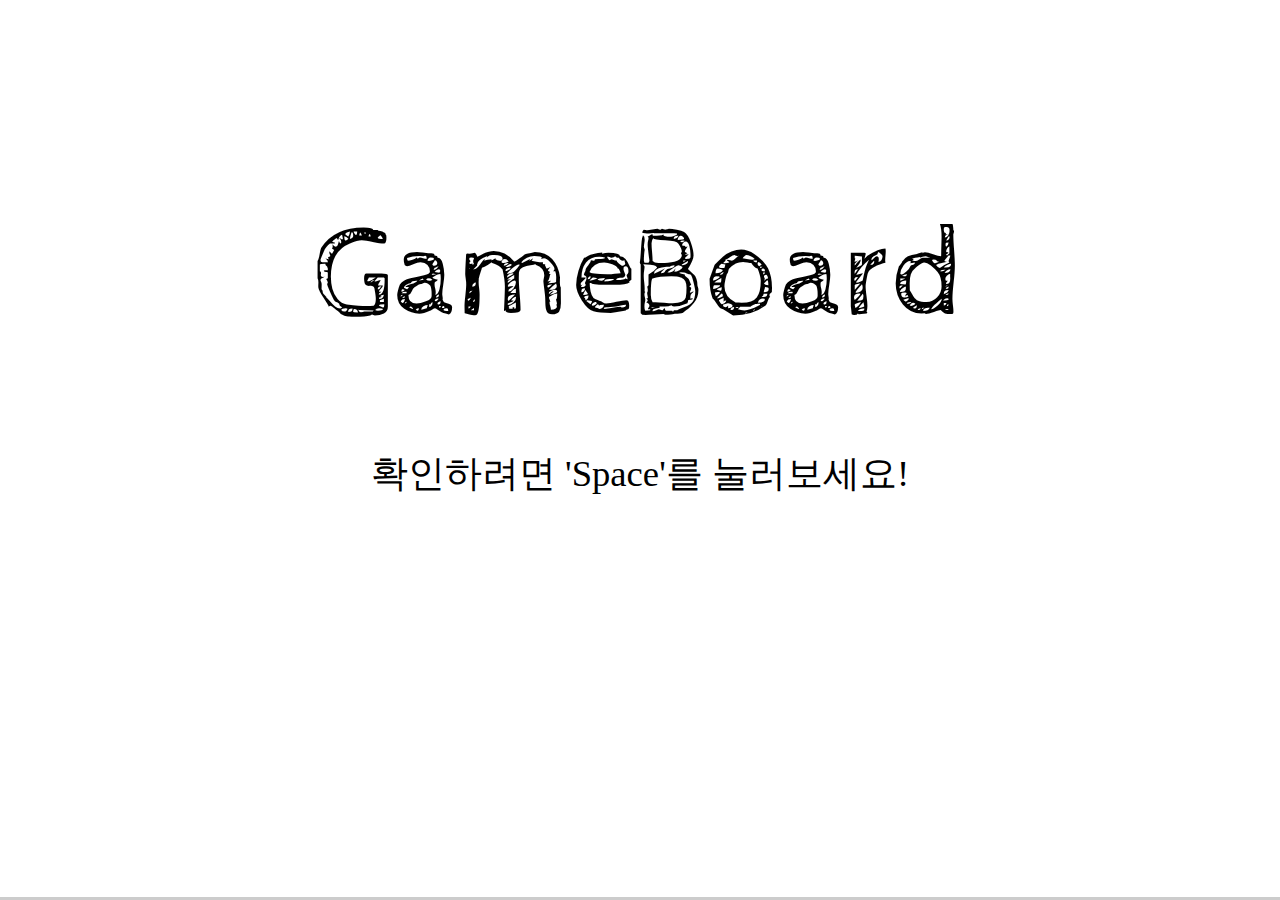
==== commit ddf28107: "last" ====
--- a/index.html
+++ b/index.html
@@ -5,8 +5,10 @@
 		<meta charset="utf-8">
 		<meta http-equiv="X-UA-Compatible" content="IE=edge,chrome=1">
 		<title>GameBoard</title>
+
+
 		<link rel="stylesheet" type="text/css" href="lib/offline-v2.css">
-		<style>
+        <style>
 			p{
 				font-family:"AppleGothic" !important;
 			}
@@ -14,6 +16,8 @@
 				font-family:"AppleGothic" !important;
 			} 
 		</style>
+
+
 	</head>
 	<body class="reveal-viewport theme-font-sketch theme-color-white-blue">
 		<div class="reveal">
@@ -27,23 +31,17 @@
 <div class="sl-block" data-block-type="shape" style="width: 80px; height: 70px; left: 0px; top: 420px;" data-name="shape-947e33" data-block-id="f43a1896877e47fc1e77e197fcf30b3f"><a class="sl-block-content" data-shape-type="rect" data-shape-fill-color="rgb(255, 255, 255)" data-shape-stretch="true" style="z-index: 11;" href="#/1"><svg xmlns="http://www.w3.org/2000/svg" version="1.1" width="100%" height="100%" preserveaspectratio="none" viewbox="0 0 80 70"><rect width="80" height="70" rx="0" ry="0" class="shape-element" fill="rgb(255, 255, 255)"></rect></svg></a></div>
 
 <div class="sl-block" data-block-type="text" style="width: 480px; left: 240px; top: 350px; height: auto;" data-block-id="62c670dcbc6c9cb841f84e1f499d0377" data-name="text-61683b"><div class="sl-block-content" data-placeholder-tag="h2" data-placeholder-text="Title Text" style="z-index: 13;">
-<p>1. 전체화면을 위해 'f11' 눌러줘!</p>
-
-<p> </p>
-
-<p>2. 내용 확인하려면 'Space' 눌러줘!</p>
-</div></div>
-</section><section data-id="29ba795363c75bb690bb76c45caef42c"><div class="sl-block" data-block-type="text" style="width: 800px; left: 81.0005px; top: 70px; height: auto;" data-block-id="ddc7f3ef0ab6b04786f164d6ea80e406"><div class="sl-block-content" data-placeholder-tag="h2" data-placeholder-text="Title Text" style="z-index: 10;">
+<p>확인하려면 'Space'를 눌러보세요!</p>
+</div></div>
+</section><section data-id="29ba795363c75bb690bb76c45caef42c"><div class="sl-block" data-block-type="text" style="width: 800px; left: 81.0005px; top: 70px; height: auto;" data-block-id="ddc7f3ef0ab6b04786f164d6ea80e406"><div class="sl-block-content" data-placeholder-tag="h2" data-placeholder-text="Title Text" style="z-index: 10;" dir="ui">
 <h2>Menu</h2>
-
-<h3><span style="font-size:0.7em">클릭해 내용을 확인해봐!</span></h3>
-
+<h2><span style="font-size:0.7em">클릭해 내용 확인!</span></h2>
 <p><span style="font-size:21px">최근 10^9건의 경기 분석중...</span></p>
 </div></div>
 
 <div class="sl-block" data-block-type="shape" style="width: 240px; height: 144.642px; left: 80px; top: 345.358px;" data-name="shape-8c4350" data-block-id="4e88cbe22d793c86b6dc7ae1033c48c4"><div class="sl-block-style" style="z-index: 11; filter: drop-shadow(rgba(0, 0, 0, 0.5) 0px 0px 5px);"><a class="sl-block-content" data-shape-type="rect" data-shape-fill-color="rgb(255, 255, 255)" data-shape-stretch="true" style="z-index: 11;" href="#/2/0"><svg xmlns="http://www.w3.org/2000/svg" version="1.1" width="100%" height="100%" preserveaspectratio="none" viewbox="0 0 240 145"><rect width="240" height="144.642" rx="0" ry="0" class="shape-element" fill="rgb(255, 255, 255)"></rect></svg></a></div></div>
 
-<div class="sl-block" data-block-type="shape" style="width: 240px; height: 140px; left: 361.001px; top: 350px;" data-block-id="76018b109f4e264c85cc921ae4e26507" data-name="shape-9671fa"><div class="sl-block-style" style="z-index: 12; filter: drop-shadow(rgba(0, 0, 0, 0.5) 0px 0px 5px);"><a class="sl-block-content" data-shape-type="rect" data-shape-fill-color="rgb(255, 255, 255)" data-shape-stretch="true" style="z-index: 12;" href="#/3"><svg xmlns="http://www.w3.org/2000/svg" version="1.1" width="100%" height="100%" preserveaspectratio="none" viewbox="0 0 240 140"><rect width="240" height="140" rx="0" ry="0" class="shape-element" fill="rgb(255, 255, 255)"></rect></svg></a></div></div>
+<div class="sl-block" data-block-type="shape" style="width: 240px; height: 140px; left: 355.001px; top: 349px;" data-block-id="76018b109f4e264c85cc921ae4e26507" data-name="shape-9671fa"><div class="sl-block-style" style="z-index: 12; filter: drop-shadow(rgba(0, 0, 0, 0.5) 0px 0px 5px);"><a class="sl-block-content" data-shape-type="rect" data-shape-fill-color="rgb(255, 255, 255)" data-shape-stretch="true" style="z-index: 12;" href="#/3"><svg xmlns="http://www.w3.org/2000/svg" version="1.1" width="100%" height="100%" preserveaspectratio="none" viewbox="0 0 240 140"><rect width="240" height="140" rx="0" ry="0" class="shape-element" fill="rgb(255, 255, 255)"></rect></svg></a></div></div>
 
 <div class="sl-block" data-block-type="shape" style="width: 240px; height: 140px; left: 640px; top: 350px;" data-block-id="ce8a4874f8044cf600a555ce010b6f44" data-name="shape-e38076"><div class="sl-block-style" style="z-index: 13; filter: drop-shadow(rgba(0, 0, 0, 0.5) 0px 0px 5px);"><a class="sl-block-content" data-shape-type="rect" data-shape-fill-color="rgb(255, 255, 255)" data-shape-stretch="true" style="z-index: 13;" href="#/5/0"><svg xmlns="http://www.w3.org/2000/svg" version="1.1" width="100%" height="100%" preserveaspectratio="none" viewbox="0 0 240 140"><rect width="240" height="140" rx="0" ry="0" class="shape-element" fill="rgb(255, 255, 255)"></rect></svg></a></div></div>
 
@@ -62,59 +60,149 @@
 <p><span style="font-size:0.5em">내 뇌피셜 </span></p>
 
 <p><span style="font-size:0.5em">검증해보기</span></p>
-</div></div></section><section class="stack" data-id="08449c173a8aeec001ae29d7e1bfd856"><section data-id="123ce5f4a977e1f2c4c25fb54d168d1b" data-transition="slide"><div class="sl-block" data-block-type="text" style="width: 575px; left: 80px; top: 70px; height: auto;" data-block-id="ae609bd234b0e2ceaae07f5cb8c42d79"><div class="sl-block-content" data-placeholder-tag="h2" data-placeholder-text="Title Text" style="text-align: left; z-index: 10;">
+</div></div></section><section class="stack" data-id="08449c173a8aeec001ae29d7e1bfd856"><section data-id="123ce5f4a977e1f2c4c25fb54d168d1b" data-transition="slide" data-auto-animate=""><div class="sl-block" data-block-type="text" style="width: 575px; left: 80px; top: 70px; height: auto;" data-block-id="ae609bd234b0e2ceaae07f5cb8c42d79" data-name="text-cebdb4"><div class="sl-block-content" data-placeholder-tag="h2" data-placeholder-text="Title Text" style="text-align: left; z-index: 10;">
 <h3>현 시즌, 어떤 챔피언이 유리할까?</h3>
 </div></div>
 
-</section><section data-id="11bf38ccd5be932fc0bb22000eb091b7">
-
-<div class="sl-block" data-block-type="text" style="height: auto; width: 560px; left: 160px; top: 0px;" data-name="text-44f203" data-block-id="4c9a9d90303ba6f0f2994a11c0c37656"><div class="sl-block-content" data-placeholder-tag="p" data-placeholder-text="Text" style="z-index: 12;">
+<div class="sl-block" data-block-type="image" style="width: 420px; height: 210px; left: 21.8283px; top: 140px; min-width: 1px; min-height: 1px;" data-name="image-8f5ba6" data-block-id="4aadf05aaff7f674cc62ebd0e9a69d70"><div class="sl-block-content fragment fade-right" style="z-index: 11;" data-fragment-index="0"><img style="" data-natural-width="400" data-natural-height="200" data-lazy-loaded="" data-src="deck/wc_win.png"></div></div>
+<div class="sl-block" data-block-type="image" style="width: 420px; height: 210px; left: 441.828px; top: 315px; min-width: 1px; min-height: 1px;" data-name="image-59c632" data-block-id="a2d839baba8453ca515cce8370860833"><div class="sl-block-content fragment fade-left" style="z-index: 12;" data-fragment-index="1"><img style="" data-natural-width="400" data-natural-height="200" data-lazy-loaded="" data-src="deck/wc_pick.png"></div></div>
+<div class="sl-block" data-block-type="image" style="width: 420px; height: 210px; left: 21.828px; top: 490px; min-width: 1px; min-height: 1px;" data-name="image-3dc5d9" data-block-id="1b3af5ea5a0f7a0f9a2187e98ea9f64c"><div class="sl-block-content fragment fade-right" style="z-index: 13;" data-fragment-index="2"><img style="" data-natural-width="400" data-natural-height="200" data-lazy-loaded="" data-src="deck/wc_ban.png"></div></div>
+<div class="sl-block" data-block-type="text" style="height: auto; width: 60px; left: 610px; top: 190.5px;" data-name="text-421a4e" data-block-id="ecec7041e32eadf1d37451c9d10d2d3a"><div class="sl-block-content" data-placeholder-tag="p" data-placeholder-text="Text" style="z-index: 14;">
+<p>승률</p>
+</div></div>
+<div class="sl-block" data-block-type="text" style="height: auto; width: 60px; left: 210px; top: 400.5px;" data-block-id="dfbf1cedc026f362179e72e3653ba585" data-name="text-da7517"><div class="sl-block-content" data-placeholder-tag="p" data-placeholder-text="Text" style="z-index: 15;">
+<p>픽률</p>
+</div></div>
+<div class="sl-block" data-block-type="text" style="height: auto; width: 60px; left: 610px; top: 575.5px;" data-block-id="c2e939deed5743d2929db3a72f999bb8" data-name="text-b39f65"><div class="sl-block-content" data-placeholder-tag="p" data-placeholder-text="Text" style="z-index: 16;">
+<p>밴률</p>
+</div></div></section><section data-id="11bf38ccd5be932fc0bb22000eb091b7">
+
+<div class="sl-block" data-block-type="text" style="height: auto; width: 560px; left: 160px; top: 0px;" data-name="text-44f203" data-block-id="4c9a9d90303ba6f0f2994a11c0c37656"><div class="sl-block-content" data-placeholder-tag="p" data-placeholder-text="Text" style="z-index: 10;">
 <h1>Top</h1>
-</div></div></section><section data-id="46b7c570733fd06b8ff9d2b55a1f691c">
-
-<div class="sl-block" data-block-type="text" style="height: auto; width: 560px; left: 160px; top: 0px;" data-name="text-44f203" data-block-id="c8dd1e1cb551a6828be57781fde22e14"><div class="sl-block-content" data-placeholder-tag="p" data-placeholder-text="Text" style="z-index: 12;">
+</div></div>
+<div class="sl-block" data-block-type="image" style="width: 560px; height: 280px; left: 160px; top: 98px; min-width: 1px; min-height: 1px;" data-name="image-0cdf56" data-block-id="9b14a961ad73d0770051bf1a14fa2ef1"><div class="sl-block-content" style="z-index: 11;"><img style="" data-natural-width="400" data-natural-height="200" data-lazy-loaded="" data-src="deck/wc_top.png"></div></div>
+<div class="sl-block" data-block-type="image" style="width: 225.1px; height: 225.1px; left: 0px; top: 377.45px; min-width: 1px; min-height: 1px;" data-name="image-1dfa47" data-block-id="1a2925aa3d9ab6839ce058fc750ee15e"><div class="sl-block-content" style="z-index: 12;"><img style="" data-natural-width="120" data-natural-height="120" data-lazy-loaded="" data-src="deck/0_top.png"></div></div>
+<div class="sl-block" data-block-type="image" style="width: 225.1px; height: 225.1px; left: 320px; top: 377.45px; min-width: 1px; min-height: 1px;" data-name="image-ae360c" data-block-id="79e8423e2b4ab24c6d6205861ee91416"><div class="sl-block-content" style="z-index: 13;"><img style="" data-natural-width="120" data-natural-height="120" data-lazy-loaded="" data-src="deck/1_top.png"></div></div>
+<div class="sl-block" data-block-type="image" style="width: 225.1px; height: 225.1px; left: 640px; top: 379px; min-width: 1px; min-height: 1px;" data-name="image-4ca244" data-block-id="ebdc90c947f6fe2e199e407eb5e27c24"><div class="sl-block-content" style="z-index: 14;"><img style="" data-natural-width="120" data-natural-height="120" data-lazy-loaded="" data-src="deck/2_top.png"></div></div></section><section data-id="ad25d875d21df3c620198e481a45221b">
+
+<div class="sl-block" data-block-type="text" style="height: auto; width: 560px; left: 160px; top: 0px;" data-name="text-44f203" data-block-id="e20fc85757d888ad61a88ad99f5ef105"><div class="sl-block-content" data-placeholder-tag="p" data-placeholder-text="Text" style="z-index: 10;">
+<h1>Jungle</h1>
+</div></div>
+
+<div class="sl-block" data-block-type="image" style="width: 225.1px; height: 225.1px; left: 0px; top: 377.45px; min-width: 1px; min-height: 1px;" data-name="image-1dfa47" data-block-id="fa5a098a10e87569f52b31b65dd1e270"><div class="sl-block-content" style="z-index: 11;"><img style="" data-natural-width="120" data-natural-height="120" data-lazy-loaded="" data-src="deck/0_jug.png"></div></div>
+<div class="sl-block" data-block-type="image" style="width: 225.1px; height: 225.1px; left: 320px; top: 377.45px; min-width: 1px; min-height: 1px;" data-name="image-ae360c" data-block-id="21f00930130beaddc23881374bd4e198"><div class="sl-block-content" style="z-index: 12;"><img style="" data-natural-width="120" data-natural-height="120" data-lazy-loaded="" data-src="deck/1_jug.png"></div></div>
+<div class="sl-block" data-block-type="image" style="width: 225.1px; height: 225.1px; left: 640px; top: 377.45px; min-width: 1px; min-height: 1px;" data-name="image-4ca244" data-block-id="e6cf4eb9284660efc9a18bdeae2199d3"><div class="sl-block-content" style="z-index: 13;"><img style="" data-natural-width="120" data-natural-height="120" data-lazy-loaded="" data-src="deck/2_jug.png"></div></div>
+<div class="sl-block" data-block-type="image" style="width: 559.406px; height: 279.703px; left: 160px; top: 98px; min-width: 1px; min-height: 1px;" data-name="image-15e2f9" data-block-id="ae3a4be8eb4ec99452bee56c57862f7e"><div class="sl-block-content" style="z-index: 14;"><img style="" data-natural-width="400" data-natural-height="200" data-lazy-loaded="" data-src="deck/wc_jug.png"></div></div></section><section data-id="6fed6f51bc7f9bf009438da3f069a794">
+
+<div class="sl-block" data-block-type="text" style="height: auto; width: 560px; left: 160px; top: 0px;" data-name="text-44f203" data-block-id="29ad0e9ff81931682420d8f0505de80c"><div class="sl-block-content" data-placeholder-tag="p" data-placeholder-text="Text" style="z-index: 10;">
 <h1>Middle</h1>
-</div></div></section><section data-id="95d2891be30f7782348a9971776878a9">
-
-<div class="sl-block" data-block-type="text" style="height: auto; width: 560px; left: 160px; top: 0px;" data-name="text-44f203" data-block-id="22cd0b1f8669e76a9925c707f71b48e2"><div class="sl-block-content" data-placeholder-tag="p" data-placeholder-text="Text" style="z-index: 12;">
-<h1>Jungle</h1>
-</div></div></section><section data-id="31a440d2ce51a2623fb353dfdba820b2">
-
-<div class="sl-block" data-block-type="text" style="height: auto; width: 560px; left: 160px; top: 0px;" data-name="text-44f203" data-block-id="f9f8952f1752d78a3026f6c6f521d884"><div class="sl-block-content" data-placeholder-tag="p" data-placeholder-text="Text" style="z-index: 12;">
-<h1>AD</h1>
-</div></div></section><section data-id="42c6a9e12d38cfd42bb6702d394b33af">
-
-<div class="sl-block" data-block-type="text" style="height: auto; width: 560px; left: 160px; top: 0px;" data-name="text-44f203" data-block-id="1fd6cf62d0a989ae39beb30517896ca4"><div class="sl-block-content" data-placeholder-tag="p" data-placeholder-text="Text" style="z-index: 12;">
+</div></div>
+
+<div class="sl-block" data-block-type="image" style="width: 225.1px; height: 225.1px; left: 0px; top: 377.45px; min-width: 1px; min-height: 1px;" data-name="image-1dfa47" data-block-id="241bf0297760a4763e7abef281d47edd"><div class="sl-block-content" style="z-index: 11;"><img style="" data-natural-width="120" data-natural-height="120" data-lazy-loaded="" data-src="deck/0_mid.png"></div></div>
+<div class="sl-block" data-block-type="image" style="width: 225.1px; height: 225.1px; left: 320px; top: 377.45px; min-width: 1px; min-height: 1px;" data-name="image-ae360c" data-block-id="f2ac7685e12a14d4e52398744359801f"><div class="sl-block-content" style="z-index: 12;"><img style="" data-natural-width="120" data-natural-height="120" data-lazy-loaded="" data-src="deck/1_mid.png"></div></div>
+<div class="sl-block" data-block-type="image" style="width: 225.1px; height: 225.1px; left: 640px; top: 377.45px; min-width: 1px; min-height: 1px;" data-name="image-4ca244" data-block-id="869f1b2f2232267d39903c74171c04d0"><div class="sl-block-content" style="z-index: 13;"><img style="" data-natural-width="120" data-natural-height="120" data-lazy-loaded="" data-src="deck/2_mid.png"></div></div>
+<div class="sl-block" data-block-type="image" style="width: 559.406px; height: 279.703px; left: 160px; top: 98px; min-width: 1px; min-height: 1px;" data-name="image-15e2f9" data-block-id="1008209f8687f04b58411e15e7dce4b7"><div class="sl-block-content" style="z-index: 14;"><img style="" data-natural-width="400" data-natural-height="200" data-lazy-loaded="" data-src="deck/wc_mid.png"></div></div></section><section data-id="6c1861c357c61c327281ebc00901aa46">
+
+<div class="sl-block" data-block-type="text" style="height: auto; width: 560px; left: 160px; top: 0px;" data-name="text-44f203" data-block-id="f1cc47aa3ea1aaaeb6906dfbe7e678c0"><div class="sl-block-content" data-placeholder-tag="p" data-placeholder-text="Text" style="z-index: 10;">
+<h1>ADC</h1>
+</div></div>
+
+<div class="sl-block" data-block-type="image" style="width: 225.1px; height: 225.1px; left: 0px; top: 377.45px; min-width: 1px; min-height: 1px;" data-name="image-1dfa47" data-block-id="048a6fd8503e5502563279017b592c63"><div class="sl-block-content" style="z-index: 11;"><img style="" data-natural-width="120" data-natural-height="120" data-lazy-loaded="" data-src="deck/0_adc.png"></div></div>
+<div class="sl-block" data-block-type="image" style="width: 225.1px; height: 225.1px; left: 320px; top: 377.45px; min-width: 1px; min-height: 1px;" data-name="image-ae360c" data-block-id="71717532aacc0e364f59a917e541b69b"><div class="sl-block-content" style="z-index: 12;"><img style="" data-natural-width="120" data-natural-height="120" data-lazy-loaded="" data-src="deck/1_adc.png"></div></div>
+<div class="sl-block" data-block-type="image" style="width: 225.1px; height: 225.1px; left: 640px; top: 377.45px; min-width: 1px; min-height: 1px;" data-name="image-4ca244" data-block-id="2568c46b344c6f486b8f05df0c39653f"><div class="sl-block-content" style="z-index: 13;"><img style="" data-natural-width="120" data-natural-height="120" data-lazy-loaded="" data-src="deck/2_adc.png"></div></div>
+<div class="sl-block" data-block-type="image" style="width: 559.406px; height: 279.703px; left: 160px; top: 98px; min-width: 1px; min-height: 1px;" data-name="image-15e2f9" data-block-id="55cfa82ec07bfb3cf01596e63a3e95b3"><div class="sl-block-content" style="z-index: 14;"><img style="" data-natural-width="400" data-natural-height="200" data-lazy-loaded="" data-src="deck/wc_adc.png"></div></div></section><section data-id="bbd7e66298da3affafcb4fd1795d86a8">
+
+<div class="sl-block" data-block-type="text" style="height: auto; width: 560px; left: 160px; top: 0px;" data-name="text-44f203" data-block-id="9fd3d0ad092278221a070ff9db69de3f"><div class="sl-block-content" data-placeholder-tag="p" data-placeholder-text="Text" style="z-index: 10;">
 <h1>Support</h1>
-</div></div></section><section data-id="5ff184d422fb819caaa5fb6d1dbe6bbc"><div class="sl-block" data-block-type="image" style="width: 200.342px; height: 200.342px; left: 379.829px; top: 249.829px; min-width: 1px; min-height: 1px;" data-name="image-3d4fcc" data-block-id="43e076f429602016c3e0e01e4501a2e7"><div class="sl-block-content" style="z-index: 11;"><img style="" data-natural-width="10" data-natural-height="10" data-lazy-loaded="" data-src="./img/home.png"></div></div>
+</div></div>
+
+<div class="sl-block" data-block-type="image" style="width: 225.1px; height: 225.1px; left: 0px; top: 377.45px; min-width: 1px; min-height: 1px;" data-name="image-1dfa47" data-block-id="0895a7586354f655d53360dc1565cf1a"><div class="sl-block-content" style="z-index: 11;"><img style="" data-natural-width="120" data-natural-height="120" data-lazy-loaded="" data-src="deck/0_sup.png"></div></div>
+<div class="sl-block" data-block-type="image" style="width: 225.1px; height: 225.1px; left: 320px; top: 377.45px; min-width: 1px; min-height: 1px;" data-name="image-ae360c" data-block-id="2d4e6a03e8992319d647378380d93717"><div class="sl-block-content" style="z-index: 12;"><img style="" data-natural-width="120" data-natural-height="120" data-lazy-loaded="" data-src="deck/1_sup.png"></div></div>
+<div class="sl-block" data-block-type="image" style="width: 225.1px; height: 225.1px; left: 640px; top: 377.45px; min-width: 1px; min-height: 1px;" data-name="image-4ca244" data-block-id="dfb310e812a1d5936ccde2168f55c74e"><div class="sl-block-content" style="z-index: 13;"><img style="" data-natural-width="120" data-natural-height="120" data-lazy-loaded="" data-src="deck/2_sup.png"></div></div>
+<div class="sl-block" data-block-type="image" style="width: 559.406px; height: 279.703px; left: 160px; top: 98px; min-width: 1px; min-height: 1px;" data-name="image-15e2f9" data-block-id="244b0f5389ae38e666225a8d8a14aa17"><div class="sl-block-content" style="z-index: 14;"><img style="" data-natural-width="400" data-natural-height="200" data-lazy-loaded="" data-src="deck/wc_sup.png"></div></div></section><section data-id="5ff184d422fb819caaa5fb6d1dbe6bbc"><div class="sl-block" data-block-type="image" style="width: 200.342px; height: 200.342px; left: 379.829px; top: 249.829px; min-width: 1px; min-height: 1px;" data-name="image-3d4fcc" data-block-id="43e076f429602016c3e0e01e4501a2e7"><div class="sl-block-content" style="z-index: 11;"><img style="" data-natural-width="512" data-natural-height="512" data-lazy-loaded="" data-src="deck/3c48b2c4bfec1d5f60d245b3b95fea71.png"></div></div>
 <div class="sl-block" data-block-type="shape" style="width: 480px; height: 420px; left: 240px; top: 140px;" data-name="shape-947e33" data-block-id="a174e193f7d6af016fddf40ad02efa0b"><a class="sl-block-content" data-shape-type="rect" data-shape-fill-color="rgb(255, 255, 255)" data-shape-stretch="true" style="z-index: 10;" href="#/1"><svg xmlns="http://www.w3.org/2000/svg" version="1.1" width="100%" height="100%" preserveaspectratio="none" viewbox="0 0 480 420"><rect width="480" height="420" rx="0" ry="0" class="shape-element" fill="rgb(255, 255, 255)"></rect></svg></a></div></section></section><section class="stack" data-id="7e8cb2e2b47a6ef44ba050dc615d8ecb"><section data-id="fe044b63528e393b47c558c4dc56006c"><div class="sl-block" data-block-type="text" style="width: 560px; left: 80px; top: 70px; height: auto;" data-block-id="c511976d9677f6b1e65626edfb93c915"><div class="sl-block-content" data-placeholder-tag="h2" data-placeholder-text="Title Text" style="text-align: left; z-index: 10;">
 <h3>프로게이머는 어떻게 생각할까?</h3>
 </div></div>
 
-</section><section data-id="fee19ffea8cdc5eaee725ebab4181de0"><div class="sl-block" data-block-type="text" style="height: auto; width: 640px; left: 160px; top: 70px;" data-name="text-6516b8" data-block-id="527eba75a056074d5ac9a8eb79bbddd5"><div class="sl-block-content" data-placeholder-tag="p" data-placeholder-text="Text" style="z-index: 10;">
-<p>Decision tree를</p>
-
-<p>활용한 의사결정</p>
-</div></div></section><section data-id="f3f357aea36a5987b0080552c1e8ca37"><div class="sl-block" data-block-type="image" style="width: 200.342px; height: 200.342px; left: 379.829px; top: 249.829px; min-width: 1px; min-height: 1px;" data-name="image-3d4fcc" data-block-id="88e7c12551ff89fc3f3e29b2b06efa14"><div class="sl-block-content" style="z-index: 11;"><img style="" data-natural-width="512" data-natural-height="512" data-lazy-loaded="" data-src="./img/home.png"></div></div>
+<div class="sl-block" data-block-type="image" style="width: 806.401px; height: 488.645px; left: 73.7995px; top: 141.355px; min-width: 1px; min-height: 1px;" data-name="image-ae8c43" data-block-id="89a6f853173de8b721d7690ac79ca587"><div class="sl-block-content" style="z-index: 11;"><img style="" data-natural-width="1477" data-natural-height="895" data-lazy-loaded="" data-src="deck/decisiontree.png"></div></div></section><section data-id="f3f357aea36a5987b0080552c1e8ca37"><div class="sl-block" data-block-type="image" style="width: 200.342px; height: 200.342px; left: 379.829px; top: 249.829px; min-width: 1px; min-height: 1px;" data-name="image-3d4fcc" data-block-id="88e7c12551ff89fc3f3e29b2b06efa14"><div class="sl-block-content" style="z-index: 11;"><img style="" data-natural-width="512" data-natural-height="512" data-lazy-loaded="" data-src="deck/3c48b2c4bfec1d5f60d245b3b95fea71.png"></div></div>
 <div class="sl-block" data-block-type="shape" style="width: 480px; height: 420px; left: 235px; top: 133px;" data-name="shape-947e33" data-block-id="9c24e9634efbf9a8be71b905e640035b"><a class="sl-block-content" data-shape-type="rect" data-shape-fill-color="rgb(255, 255, 255)" data-shape-stretch="true" style="z-index: 10;" href="#/1"><svg xmlns="http://www.w3.org/2000/svg" version="1.1" width="100%" height="100%" preserveaspectratio="none" viewbox="0 0 480 420"><rect width="480" height="420" rx="0" ry="0" class="shape-element" fill="rgb(255, 255, 255)"></rect></svg></a></div></section></section><section class="stack" data-id="0cd01a3301eab9736985cd2bef7333bb"><section data-transition="slide" data-id="3c36bad6944e8e9cade33a6ccd3bd904"><div class="sl-block" data-block-type="text" style="width: 413px; left: 80px; top: 70px; height: auto;" data-block-id="4129ac44005da5279a61537924d608f4"><div class="sl-block-content" data-placeholder-tag="h2" data-placeholder-text="Title Text" style="text-align: left; z-index: 10;">
 <h3>내 '뇌피셜'은 정확한가?</h3>
 </div></div>
 
-</section><section data-id="3ff218592a6eebd35fd0e25bf13cff10">
-
-
-<div class="sl-block" data-block-type="line" style="width: auto; height: auto; min-width: 0px; min-height: 0px; left: 0px; top: 350px;" data-name="line-e588a3" data-block-id="badbfabf9256ff24b04206d4bb34ca3c"><div class="sl-block-content" data-line-x1="0" data-line-y1="0" data-line-x2="960" data-line-y2="0" data-line-color="#000000" data-line-start-type="none" data-line-end-type="none" style="z-index: 12;"><svg xmlns="http://www.w3.org/2000/svg" version="1.1" preserveaspectratio="xMidYMid" width="960" height="1" viewbox="0 0 960 1"><line stroke="rgba(0,0,0,0)" stroke-width="15" x1="0" y1="0" x2="960" y2="0"></line><line class="line-element" stroke="#000000" stroke-width="2" x1="0" y1="0" x2="960" y2="0"></line></svg></div></div>
-<div class="sl-block" data-block-type="line" style="width: auto; height: auto; min-width: 0px; min-height: 0px; left: 480px; top: -3.79939e-06px;" data-name="line-f522d4" data-block-id="4868b651da2e6b70cbea321deeb67987"><div class="sl-block-content" data-line-x1="0" data-line-y1="688.8103260037906" data-line-x2="0" data-line-y2="0" data-line-color="#000000" data-line-start-type="none" data-line-end-type="none" style="z-index: 13;"><svg xmlns="http://www.w3.org/2000/svg" version="1.1" preserveaspectratio="xMidYMid" width="1" height="688.8103260037906" viewbox="0 0 1 688.8103260037906"><line stroke="rgba(0,0,0,0)" stroke-width="15" x1="0" y1="688.8103260037906" x2="0" y2="0"></line><line class="line-element" stroke="#000000" stroke-width="2" x1="0" y1="688.8103260037906" x2="0" y2="0"></line></svg></div></div></section><section data-id="df8cf0c0705d7e77b31e0b7716898074">
-
-
-<div class="sl-block" data-block-type="line" style="width: auto; height: auto; left: 0px; top: 350px;" data-name="line-e588a3" data-block-id="bc64a5755aeefa3e211c5886a7d9191f"><div class="sl-block-content" data-line-x1="0" data-line-y1="0" data-line-x2="960" data-line-y2="0" data-line-color="#000000" data-line-start-type="none" data-line-end-type="none" style="z-index: 12;"><svg xmlns="http://www.w3.org/2000/svg" version="1.1" preserveaspectratio="xMidYMid" width="960" height="1" viewbox="0 0 960 1"><line stroke="rgba(0,0,0,0)" stroke-width="15" x1="0" y1="0" x2="960" y2="0"></line><line class="line-element" stroke="#000000" stroke-width="2" x1="0" y1="0" x2="960" y2="0"></line></svg></div></div>
-<div class="sl-block" data-block-type="line" style="width: auto; height: auto; left: 480px; top: -3.79939e-06px;" data-name="line-f522d4" data-block-id="d87c43d762de418049f21132116220fc"><div class="sl-block-content" data-line-x1="0" data-line-y1="688.8103260037906" data-line-x2="0" data-line-y2="0" data-line-color="#000000" data-line-start-type="none" data-line-end-type="none" style="z-index: 13;"><svg xmlns="http://www.w3.org/2000/svg" version="1.1" preserveaspectratio="xMidYMid" width="1" height="688.8103260037906" viewbox="0 0 1 688.8103260037906"><line stroke="rgba(0,0,0,0)" stroke-width="15" x1="0" y1="688.8103260037906" x2="0" y2="0"></line><line class="line-element" stroke="#000000" stroke-width="2" x1="0" y1="688.8103260037906" x2="0" y2="0"></line></svg></div></div></section><section data-id="23894bb0afcd281bc4a10a9d20e96ea9"><div class="sl-block" data-block-type="image" style="width: 200.342px; height: 200.342px; left: 379.829px; top: 249.829px; min-width: 1px; min-height: 1px;" data-name="image-3d4fcc" data-block-id="703224a935177e1a8a7a9d5f725a8b5a"><div class="sl-block-content" style="z-index: 11;"><img style="" data-natural-width="512" data-natural-height="512" data-lazy-loaded="" data-src="./img/home.png"></div></div>
+<div class="sl-block" data-block-type="text" style="height: auto; width: 600px; left: 180px; top: 330.5px;" data-name="text-e5f416" data-block-id="302a6a5c3dde840c8d6aa36a1f4f29f5"><div class="sl-block-content" data-placeholder-tag="p" data-placeholder-text="Text" style="z-index: 11;">
+<p>이번 시즌...</p>
+
+<p>포탑철거하려면 XXX지</p>
+
+<p>XXX는 키워주면 값어치하더라</p>
+
+<p>상대정글이 XXX니까 스틸을 조심해야지</p>
+</div></div></section><section data-id="3ff218592a6eebd35fd0e25bf13cff10">
+
+
+<div class="sl-block" data-block-type="line" style="width: auto; height: auto; min-width: 0px; min-height: 0px; left: 0px; top: 350px;" data-name="line-e588a3" data-block-id="badbfabf9256ff24b04206d4bb34ca3c"><div class="sl-block-content" data-line-x1="0" data-line-y1="0" data-line-x2="960" data-line-y2="0" data-line-color="#000000" data-line-start-type="none" data-line-end-type="none" style="z-index: 10;"><svg xmlns="http://www.w3.org/2000/svg" version="1.1" preserveaspectratio="xMidYMid" width="960" height="1" viewbox="0 0 960 1"><line stroke="rgba(0,0,0,0)" stroke-width="15" x1="0" y1="0" x2="960" y2="0"></line><line class="line-element" stroke="#000000" stroke-width="2" x1="0" y1="0" x2="960" y2="0"></line></svg></div></div>
+<div class="sl-block" data-block-type="line" style="width: auto; height: auto; min-width: 0px; min-height: 0px; left: 480px; top: -3.79939e-06px;" data-name="line-f522d4" data-block-id="4868b651da2e6b70cbea321deeb67987"><div class="sl-block-content" data-line-x1="0" data-line-y1="688.8103260037906" data-line-x2="0" data-line-y2="0" data-line-color="#000000" data-line-start-type="none" data-line-end-type="none" style="z-index: 11;"><svg xmlns="http://www.w3.org/2000/svg" version="1.1" preserveaspectratio="xMidYMid" width="1" height="688.8103260037906" viewbox="0 0 1 688.8103260037906"><line stroke="rgba(0,0,0,0)" stroke-width="15" x1="0" y1="688.8103260037906" x2="0" y2="0"></line><line class="line-element" stroke="#000000" stroke-width="2" x1="0" y1="688.8103260037906" x2="0" y2="0"></line></svg></div></div>
+
+
+
+
+<div class="sl-block" data-block-type="image" style="width: 149.579px; height: 149.579px; left: 1.1285px; top: 111.947px; min-width: 1px; min-height: 1px;" data-name="image-aef9dc" data-block-id="714fd97055a584aa4456b4529e463b6b"><div class="sl-block-content" style="z-index: 12;"><img style="" data-natural-width="120" data-natural-height="120" data-lazy-loaded="" data-src="deck/0_gameduration.png"></div></div>
+<div class="sl-block" data-block-type="image" style="width: 149.579px; height: 149.579px; left: 161.429px; top: 111.947px; min-width: 1px; min-height: 1px;" data-name="image-dacd29" data-block-id="7d1b99a90ba6b08900649e617f130196"><div class="sl-block-content" style="z-index: 13;"><img style="" data-natural-width="120" data-natural-height="120" data-lazy-loaded="" data-src="deck/1_gameduration.png"></div></div>
+<div class="sl-block" data-block-type="image" style="width: 149.596px; height: 149.596px; left: 325.202px; top: 109.47px; min-width: 1px; min-height: 1px;" data-name="image-03a898" data-block-id="6ce5a38af40e43ce988d7d38904cd62b"><div class="sl-block-content" style="z-index: 14;"><img style="" data-natural-width="120" data-natural-height="120" data-lazy-loaded="" data-src="deck/2_gameduration.png"></div></div>
+<div class="sl-block" data-block-type="text" style="height: auto; width: 269.34px; left: 105.33px; top: 29.4357px;" data-name="text-f3de3f" data-block-id="31bd758c2361ca3b1cb7db6738eff5fd"><div class="sl-block-content" data-placeholder-tag="p" data-placeholder-text="Text" style="z-index: 15;">
+<h3><span style="font-size:0.5em">긴 게임을 좋아하는 챔피언은?</span></h3>
+</div></div>
+<div class="sl-block" data-block-type="text" style="height: auto; width: 269.34px; left: 585.33px; top: 29.4357px;" data-block-id="9affe5b9d6e65393c8f537f51c312523" data-name="text-3b3c50"><div class="sl-block-content" data-placeholder-tag="p" data-placeholder-text="Text" style="z-index: 16;">
+<h3><span style="font-size:0.5em">포탑 철거를 잘하는 챔피언은?</span></h3>
+</div></div>
+<div class="sl-block" data-block-type="text" style="height: auto; width: 269.34px; left: 105.33px; top: 375.405px;" data-block-id="c5de95272431b5286c5968beab5589c5" data-name="text-88d18d"><div class="sl-block-content" data-placeholder-tag="p" data-placeholder-text="Text" style="z-index: 17;">
+<h3><span style="font-size:19.5px">키우면 값어치하는 챔피언은?</span></h3>
+</div></div>
+<div class="sl-block" data-block-type="image" style="width: 149.579px; height: 149.579px; left: 485.211px; top: 111.947px; min-width: 1px; min-height: 1px;" data-block-id="d85291a0e978b0d92a3059cd46ce5de6" data-name="image-6d104b"><div class="sl-block-content" style="z-index: 18;"><img style="" data-natural-width="120" data-natural-height="120" data-lazy-loaded="" data-src="deck/0_damageturret.png"></div></div>
+<div class="sl-block" data-block-type="image" style="width: 149.579px; height: 149.579px; left: 650.421px; top: 109.47px; min-width: 1px; min-height: 1px;" data-block-id="7f300fd40f5a9796b82cc84f1734c4f4" data-name="image-e93677"><div class="sl-block-content" style="z-index: 19;"><img style="" data-natural-width="120" data-natural-height="120" data-lazy-loaded="" data-src="deck/1_damageturret.png"></div></div>
+<div class="sl-block" data-block-type="image" style="width: 149.596px; height: 149.596px; left: 810.404px; top: 109.47px; min-width: 1px; min-height: 1px;" data-block-id="2feab3475f8342dbb30994061e224af5" data-name="image-d14b28"><div class="sl-block-content" style="z-index: 20;"><img style="" data-natural-width="120" data-natural-height="120" data-lazy-loaded="" data-src="deck/2_damageturret.png"></div></div>
+<div class="sl-block" data-block-type="image" style="width: 149.579px; height: 149.579px; left: 0px; top: 480.421px; min-width: 1px; min-height: 1px;" data-block-id="52e6de8817ae2f3a441768169cc29e5e" data-name="image-798267"><div class="sl-block-content" style="z-index: 21;"><img style="" data-natural-width="120" data-natural-height="120" data-lazy-loaded="" data-src="deck/0_efficiency.png"></div></div>
+<div class="sl-block" data-block-type="image" style="width: 149.579px; height: 149.579px; left: 160px; top: 480.421px; min-width: 1px; min-height: 1px;" data-block-id="21d50c9d288690ba76e8c86d84733eb8" data-name="image-8f0dd4"><div class="sl-block-content" style="z-index: 22;"><img style="" data-natural-width="120" data-natural-height="120" data-lazy-loaded="" data-src="deck/1_efficiency.png"></div></div>
+<div class="sl-block" data-block-type="image" style="width: 149.596px; height: 149.596px; left: 320px; top: 480.404px; min-width: 1px; min-height: 1px;" data-block-id="1149c4539cb670cb80e33159dcd9f2d3" data-name="image-2cc373"><div class="sl-block-content" style="z-index: 23;"><img style="" data-natural-width="120" data-natural-height="120" data-lazy-loaded="" data-src="deck/2_efficiency.png"></div></div>
+<div class="sl-block" data-block-type="text" style="height: auto; width: 380.581px; left: 529.71px; top: 375.405px;" data-block-id="07790f50fde96ea8e3b994a7a1a9e68b" data-name="text-016505"><div class="sl-block-content" data-placeholder-tag="p" data-placeholder-text="Text" style="z-index: 24;">
+<h3><span style="font-size:19.5px">항복 잘하는 챔피언 / 잘 받아내는 챔피언은?</span></h3>
+</div></div>
+<div class="sl-block" data-block-type="image" style="width: 149.579px; height: 149.579px; left: 560px; top: 473.277px; min-width: 1px; min-height: 1px;" data-block-id="003ea91e6b4c53582d19bfef5b5a11d7" data-name="image-c3982f"><div class="sl-block-content" style="z-index: 25;"><img style="" data-natural-width="120" data-natural-height="120" data-lazy-loaded="" data-src="deck/0_surrender.png"></div></div>
+<div class="sl-block" data-block-type="image" style="width: 149.579px; height: 149.579px; left: 746.82px; top: 473.277px; min-width: 1px; min-height: 1px;" data-block-id="4975e73956502c941dced84e886ac49c" data-name="image-b203d7"><div class="sl-block-content" style="z-index: 26;"><img style="" data-natural-width="120" data-natural-height="120" data-lazy-loaded="" data-src="deck/0_getsurrender.png"></div></div></section><section data-id="df8cf0c0705d7e77b31e0b7716898074">
+
+
+<div class="sl-block" data-block-type="line" style="width: auto; height: auto; left: 0px; top: 350px;" data-name="line-e588a3" data-block-id="bc64a5755aeefa3e211c5886a7d9191f"><div class="sl-block-content" data-line-x1="0" data-line-y1="0" data-line-x2="960" data-line-y2="0" data-line-color="#000000" data-line-start-type="none" data-line-end-type="none" style="z-index: 10;"><svg xmlns="http://www.w3.org/2000/svg" version="1.1" preserveaspectratio="xMidYMid" width="960" height="1" viewbox="0 0 960 1"><line stroke="rgba(0,0,0,0)" stroke-width="15" x1="0" y1="0" x2="960" y2="0"></line><line class="line-element" stroke="#000000" stroke-width="2" x1="0" y1="0" x2="960" y2="0"></line></svg></div></div>
+<div class="sl-block" data-block-type="line" style="width: auto; height: auto; left: 480px; top: -3.79939e-06px;" data-name="line-f522d4" data-block-id="d87c43d762de418049f21132116220fc"><div class="sl-block-content" data-line-x1="0" data-line-y1="688.8103260037906" data-line-x2="0" data-line-y2="0" data-line-color="#000000" data-line-start-type="none" data-line-end-type="none" style="z-index: 11;"><svg xmlns="http://www.w3.org/2000/svg" version="1.1" preserveaspectratio="xMidYMid" width="1" height="688.8103260037906" viewbox="0 0 1 688.8103260037906"><line stroke="rgba(0,0,0,0)" stroke-width="15" x1="0" y1="688.8103260037906" x2="0" y2="0"></line><line class="line-element" stroke="#000000" stroke-width="2" x1="0" y1="688.8103260037906" x2="0" y2="0"></line></svg></div></div>
+<div class="sl-block" data-block-type="text" style="height: auto; width: 314.789px; left: 80px; top: 369.5px;" data-name="text-88d18d" data-block-id="28b3924cab24307acd9c8e2a4997c519"><div class="sl-block-content" data-placeholder-tag="p" data-placeholder-text="Text" style="z-index: 12;">
+<h3><span style="font-size:19.5px">오브젝트 스틸을 잘하는 챔피언은?</span></h3>
+</div></div>
+<div class="sl-block" data-block-type="text" style="height: auto; width: 269.34px; left: 105.33px; top: 20px;" data-block-id="c89f38fef98c77dcbaa8c14757ae8281" data-name="text-d18cb0"><div class="sl-block-content" data-placeholder-tag="p" data-placeholder-text="Text" style="z-index: 13;">
+<h3><span style="font-size:19.5px">시야를 잘 잡는 챔피언은?</span></h3>
+</div></div>
+<div class="sl-block" data-block-type="image" style="width: 149.579px; height: 149.579px; left: 0px; top: 126.421px; min-width: 1px; min-height: 1px;" data-name="image-261466" data-block-id="aa02a386593fa3bd2d362236c9493481"><div class="sl-block-content" style="z-index: 14;"><img style="" data-natural-width="120" data-natural-height="120" data-lazy-loaded="" data-src="deck/0_visionscore.png"></div></div>
+<div class="sl-block" data-block-type="image" style="width: 149.579px; height: 149.579px; left: 160px; top: 126.421px; min-width: 1px; min-height: 1px;" data-name="image-c6feec" data-block-id="e4b99a360b44ae184b68a097b5c3fb95"><div class="sl-block-content" style="z-index: 15;"><img style="" data-natural-width="120" data-natural-height="120" data-lazy-loaded="" data-src="deck/1_visionscore.png"></div></div>
+<div class="sl-block" data-block-type="image" style="width: 149.579px; height: 149.579px; left: 320px; top: 126.421px; min-width: 1px; min-height: 1px;" data-name="image-7a84a9" data-block-id="346792d3a93f1eee330d210b1afd920b"><div class="sl-block-content" style="z-index: 16;"><img style="" data-natural-width="120" data-natural-height="120" data-lazy-loaded="" data-src="deck/2_visionscore.png"></div></div>
+<div class="sl-block" data-block-type="image" style="width: 149.579px; height: 149.579px; left: 490.421px; top: 126.421px; min-width: 1px; min-height: 1px;" data-block-id="81fd21d28b78170fa9415e404bbdc91f" data-name="image-c977ba"><div class="sl-block-content" style="z-index: 17;"><img style="" data-natural-width="120" data-natural-height="120" data-lazy-loaded="" data-src="deck/0_pentakills.png"></div></div>
+<div class="sl-block" data-block-type="image" style="width: 149.579px; height: 149.579px; left: 650.421px; top: 126.421px; min-width: 1px; min-height: 1px;" data-block-id="75e18cad4078a3169f2410e8753d6454" data-name="image-d7e21e"><div class="sl-block-content" style="z-index: 18;"><img style="" data-natural-width="120" data-natural-height="120" data-lazy-loaded="" data-src="deck/1_pentakills.png"></div></div>
+<div class="sl-block" data-block-type="image" style="width: 149.579px; height: 149.579px; left: 810.421px; top: 126.421px; min-width: 1px; min-height: 1px;" data-block-id="4477a4b8401bf2538ae09dfa61337545" data-name="image-e72803"><div class="sl-block-content" style="z-index: 19;"><img style="" data-natural-width="120" data-natural-height="120" data-lazy-loaded="" data-src="deck/2_pentakills.png"></div></div>
+<div class="sl-block" data-block-type="image" style="width: 149.579px; height: 149.579px; left: 0px; top: 480.421px; min-width: 1px; min-height: 1px;" data-block-id="af85c5fd3dd7b2330c0df02d8565e563" data-name="image-83d7d6"><div class="sl-block-content" style="z-index: 20;"><img style="" data-natural-width="120" data-natural-height="120" data-lazy-loaded="" data-src="deck/0_objectivesstolen.png"></div></div>
+<div class="sl-block" data-block-type="image" style="width: 149.579px; height: 149.579px; left: 160px; top: 480.421px; min-width: 1px; min-height: 1px;" data-block-id="d4afb3c32b9dca045b131700f9542329" data-name="image-c43686"><div class="sl-block-content" style="z-index: 21;"><img style="" data-natural-width="120" data-natural-height="120" data-lazy-loaded="" data-src="deck/1_objectivesstolen.png"></div></div>
+<div class="sl-block" data-block-type="image" style="width: 149.579px; height: 149.579px; left: 320px; top: 480.421px; min-width: 1px; min-height: 1px;" data-block-id="14533f715875f857443c90656f8a9c12" data-name="image-4c3894"><div class="sl-block-content" style="z-index: 22;"><img style="" data-natural-width="120" data-natural-height="120" data-lazy-loaded="" data-src="deck/2_objectivesstolen.png"></div></div>
+<div class="sl-block" data-block-type="image" style="width: 149.579px; height: 149.579px; left: 490.421px; top: 480.421px; min-width: 1px; min-height: 1px;" data-block-id="d25e460f38c89161cd93aa35e1ccc1b5" data-name="image-58215d"><div class="sl-block-content" style="z-index: 23;"><img style="" data-natural-width="120" data-natural-height="120" data-lazy-loaded="" data-src="deck/0_minionskilled.png"></div></div>
+<div class="sl-block" data-block-type="image" style="width: 149.579px; height: 149.579px; left: 650.421px; top: 480.421px; min-width: 1px; min-height: 1px;" data-block-id="0115d4d3911a74b2e482b04c5d1b1020" data-name="image-9662f6"><div class="sl-block-content" style="z-index: 24;"><img style="" data-natural-width="120" data-natural-height="120" data-lazy-loaded="" data-src="deck/1_minionskilled.png"></div></div>
+<div class="sl-block" data-block-type="image" style="width: 149.579px; height: 149.579px; left: 805.211px; top: 480.421px; min-width: 1px; min-height: 1px;" data-block-id="3f5ce8bfe23da8cd63018a958832a7f8" data-name="image-801960"><div class="sl-block-content" style="z-index: 25;"><img style="" data-natural-width="120" data-natural-height="120" data-lazy-loaded="" data-src="deck/2_minionskilled.png"></div></div>
+<div class="sl-block" data-block-type="text" style="height: auto; width: 269.34px; left: 590.541px; top: 20px;" data-block-id="af31e2cf16252f239cb91327cac7417c" data-name="text-14853d"><div class="sl-block-content" data-placeholder-tag="p" data-placeholder-text="Text" style="z-index: 26;">
+<h3><span style="font-size:19.5px">펜타킬하기 좋은 챔피언은?</span></h3>
+</div></div>
+<div class="sl-block" data-block-type="text" style="height: auto; width: 314.789px; left: 562.606px; top: 370px;" data-block-id="42134acd3c7b1f54fa439ccd5d443cd8" data-name="text-57532f"><div class="sl-block-content" data-placeholder-tag="p" data-placeholder-text="Text" style="z-index: 27;">
+<h3><span style="font-size:19.5px">CS를 잘 챙기는 챔피언은?</span></h3>
+</div></div></section><section data-id="23894bb0afcd281bc4a10a9d20e96ea9"><div class="sl-block" data-block-type="image" style="width: 200.342px; height: 200.342px; left: 379.829px; top: 249.829px; min-width: 1px; min-height: 1px;" data-name="image-3d4fcc" data-block-id="703224a935177e1a8a7a9d5f725a8b5a"><div class="sl-block-content" style="z-index: 11;"><img style="" data-natural-width="512" data-natural-height="512" data-lazy-loaded="" data-src="deck/3c48b2c4bfec1d5f60d245b3b95fea71.png"></div></div>
 <div class="sl-block" data-block-type="shape" style="width: 480px; height: 420px; left: 240px; top: 140px;" data-name="shape-947e33" data-block-id="dfea4c25dbfeb5ada1470e7f4adfb6ea"><a class="sl-block-content" data-shape-type="rect" data-shape-fill-color="rgb(255, 255, 255)" data-shape-stretch="true" style="z-index: 10;" href="#/1"><svg xmlns="http://www.w3.org/2000/svg" version="1.1" width="100%" height="100%" preserveaspectratio="none" viewbox="0 0 480 420"><rect width="480" height="420" rx="0" ry="0" class="shape-element" fill="rgb(255, 255, 255)"></rect></svg></a></div></section></section>
 			</div>
 		</div>
 
 		<script>
-			var SLConfig = {"deck": {"id":2302071,"slug":"deck","title":"GameBoard","description":"","width":960,"height":700,"margin":0.05,"visibility":"all","published_at":"2021-12-15T05:40:28.068Z","sanitize_messages":null,"thumbnail_url":"https://s3.amazonaws.com/media-p.slid.es/thumbnails/1d82073547528aab58ef5619802f3857/thumb.jpg?1640194752","view_count":8,"user":{"id":2046313,"username":"dongjun","name":"Dongjun","description":null,"thumbnail_url":"https://lh3.googleusercontent.com/a-/AOh14GjkrL-Sb0Kz1xczU_OFioi0jQNbT7wYkbDRbJX5xw=s96-c","account_type":"lite","team_id":null,"settings":{"id":25154388,"present_controls":true,"present_upsizing":true,"present_pointer":false,"present_notes":true,"default_deck_tag_id":null}},"background_transition":"slide","transition":"zoom","theme_id":null,"theme_font":"sketch","theme_color":"white-blue","auto_slide_interval":0,"comments_enabled":true,"forking_enabled":true,"rolling_links":false,"center":false,"shuffle":null,"should_loop":false,"share_notes":null,"slide_number":null,"slide_count":19,"rtl":false,"version":2,"collaborative":null,"deck_user_editor_limit":1,"data_updated_at":1640195057377,"font_typekit":null,"font_google":null,"time_limit":null,"navigation_mode":"default","upsizing_enabled":null,"notes":{}}};
+			var SLConfig = {"deck": {"id":2302071,"slug":"deck","title":"GameBoard","description":"","width":960,"height":700,"margin":0.05,"visibility":"all","published_at":"2021-12-15T05:40:28.068Z","sanitize_messages":null,"thumbnail_url":"https://s3.amazonaws.com/media-p.slid.es/thumbnails/1d82073547528aab58ef5619802f3857/thumb.jpg?1640332564","view_count":9,"user":{"id":2046313,"username":"dongjun","name":"Dongjun","description":null,"thumbnail_url":"https://lh3.googleusercontent.com/a-/AOh14GjkrL-Sb0Kz1xczU_OFioi0jQNbT7wYkbDRbJX5xw=s96-c","account_type":"lite","team_id":null,"settings":{"id":25154388,"present_controls":true,"present_upsizing":true,"present_pointer":false,"present_notes":true,"default_deck_tag_id":null}},"background_transition":"slide","transition":"zoom","theme_id":null,"theme_font":"sketch","theme_color":"white-blue","auto_slide_interval":0,"comments_enabled":true,"forking_enabled":true,"rolling_links":false,"center":false,"shuffle":null,"should_loop":false,"share_notes":null,"slide_number":null,"slide_count":18,"rtl":false,"version":2,"collaborative":null,"deck_user_editor_limit":1,"data_updated_at":1640333545841,"font_typekit":null,"font_google":null,"time_limit":null,"navigation_mode":"default","upsizing_enabled":null,"notes":{}}};
 
 
 			// Use local fonts
